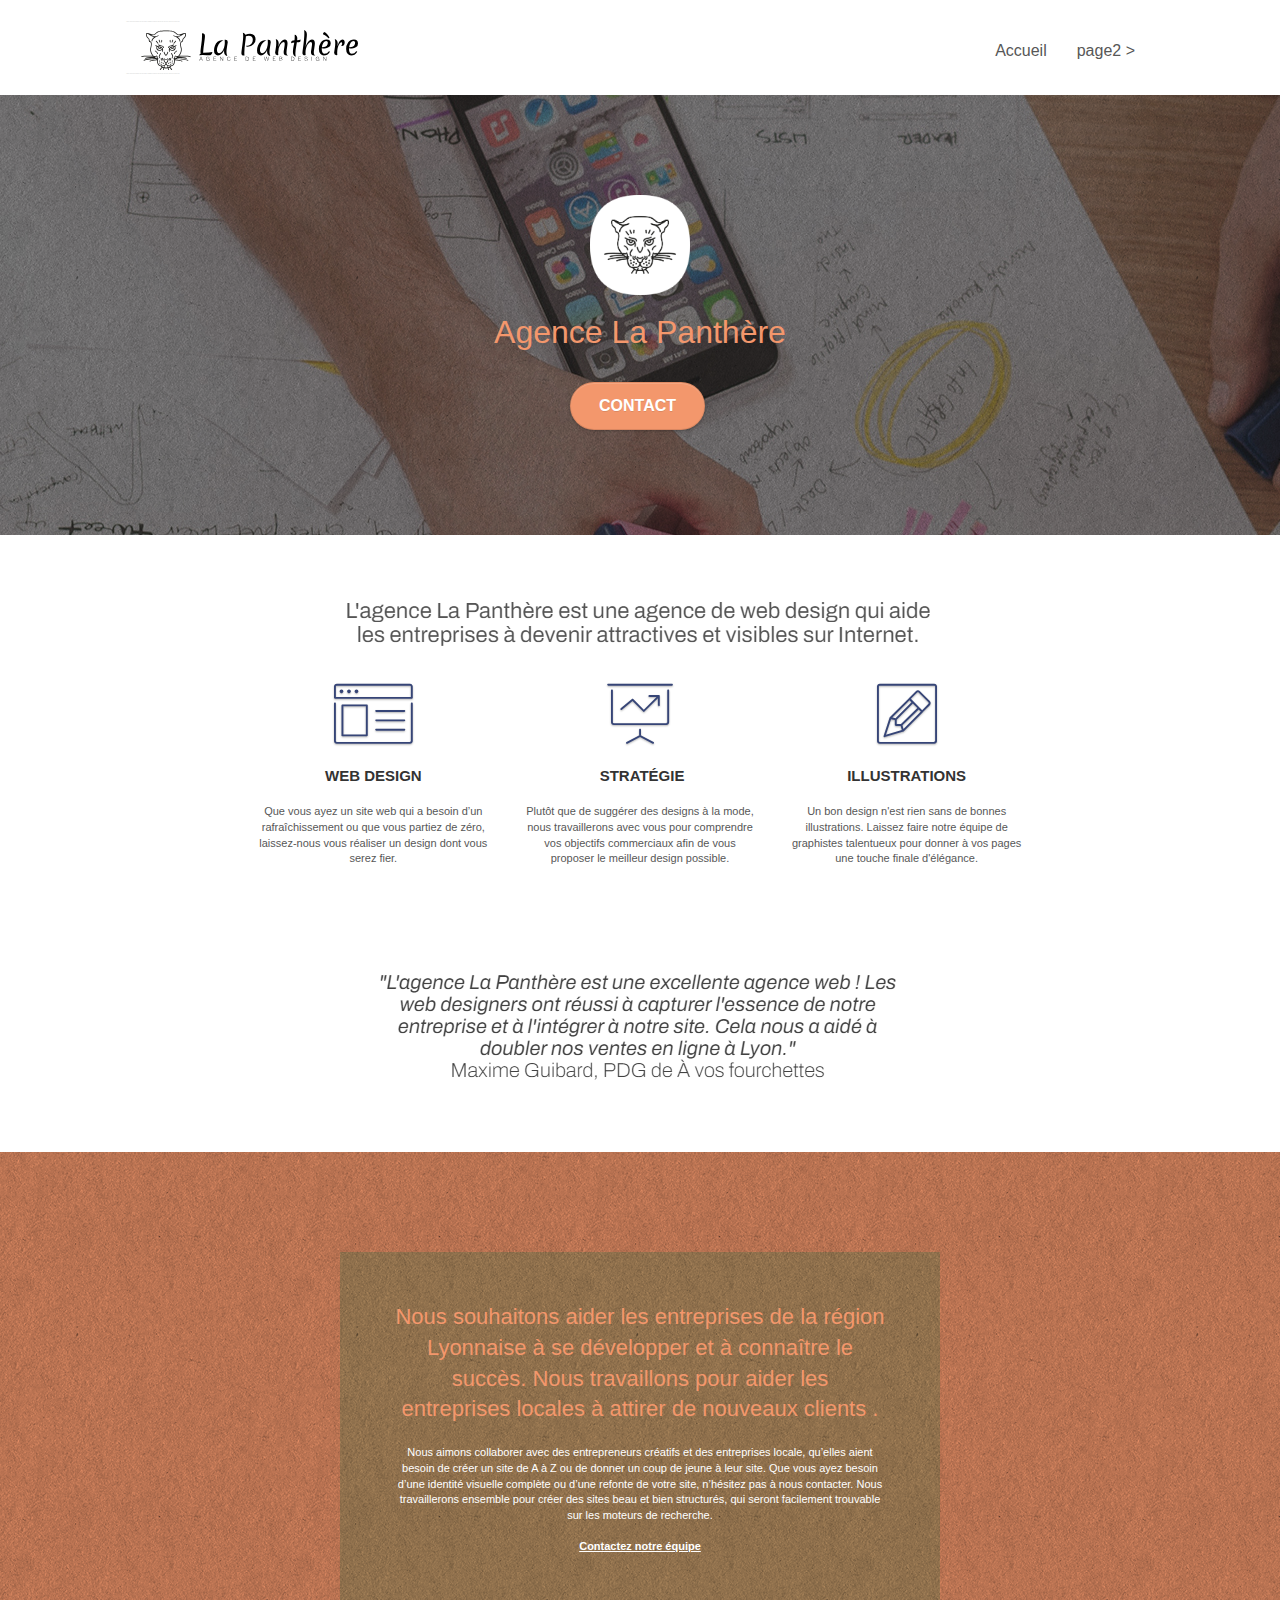
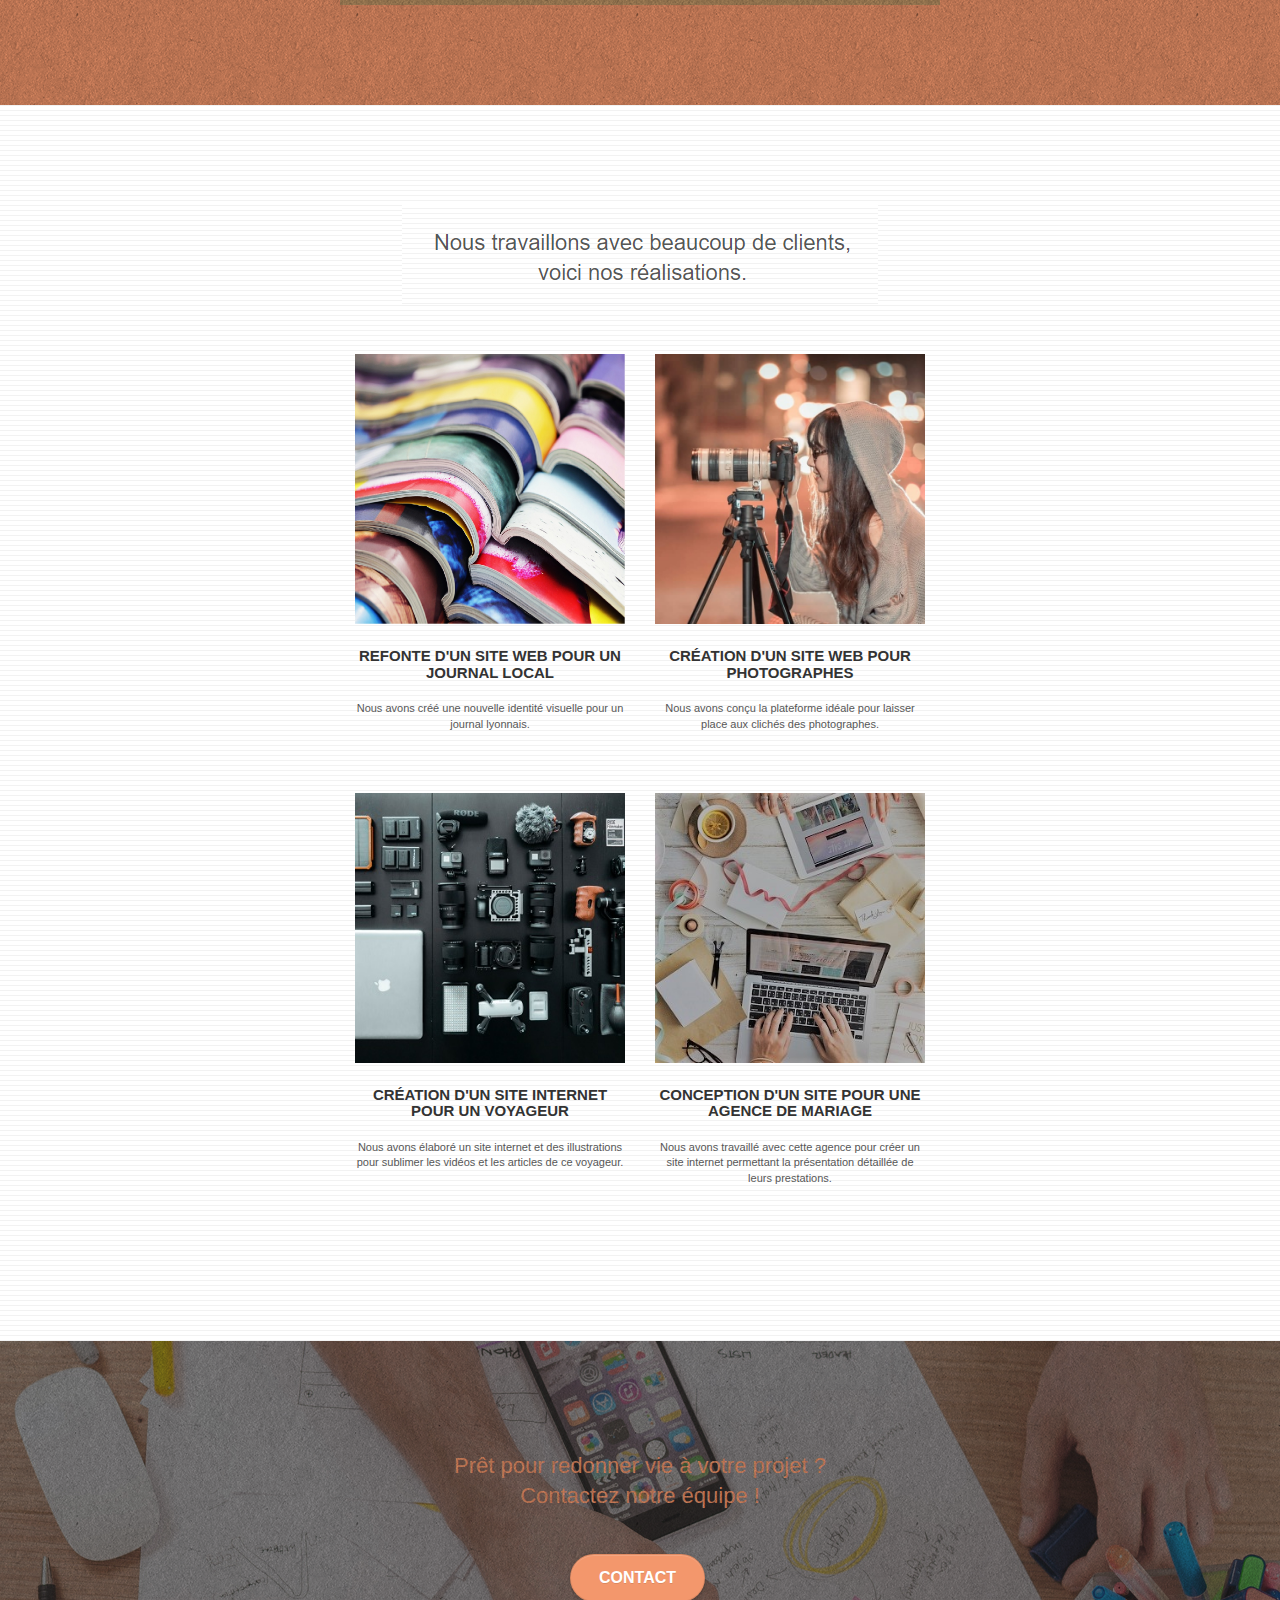
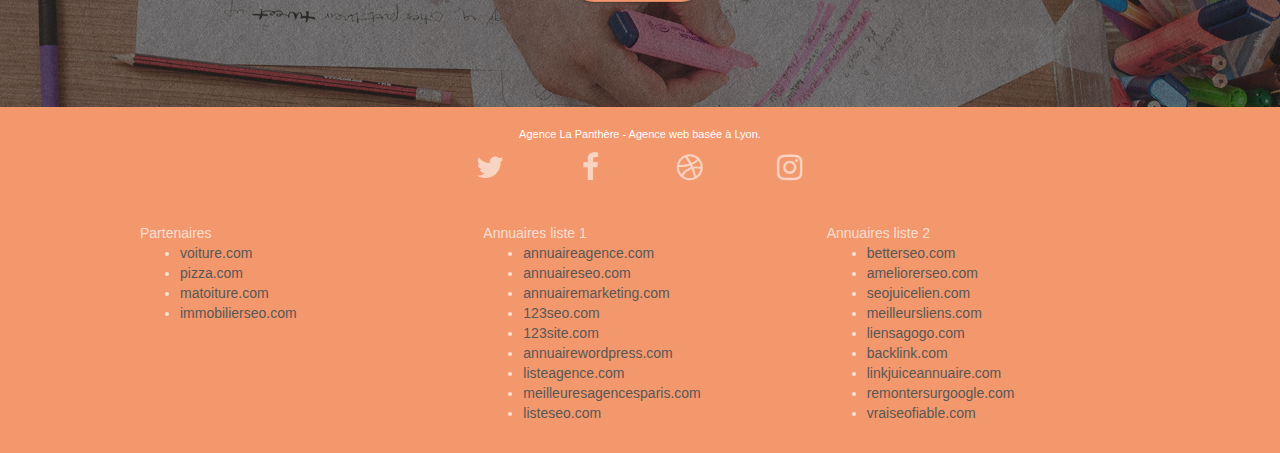
==== index.html @ ae4dbb91 "first commit" ====
<!doctype html>
<html lang="Default">
<head>
    <meta charset="utf-8">
    <meta name="google-site-verification" content="6AXqxT_Q2wSHFHp82emdtd8ZbW1_YpZQH-ETR7MOGsM" />
	<meta name="keywords" content="seo, google, site web, site internet, agence design paris, agence design, agence design,agence design,agence design,agence design,agence design,agence design,agence design,agence design">
    <meta name="description" content="">
    <meta name="viewport" content="width=device-width, initial-scale=1.0, viewport-fit=cover">
    <link rel="shortcut icon" type="image/png" href="favicon.jpg">
    
	<link rel="stylesheet" type="text/css" href="./css/bootstrap.css">
	<link rel="stylesheet" type="text/css" href="style.css">
	<link rel="stylesheet" type="text/css" href="./css/font-awesome.css">
	<link rel="stylesheet" type="text/css" href="./css/et-line.css">
	
    
	<script src="./js/jquery-2.1.0.js"></script>
	<script src="./js/bootstrap.js"></script>
	<script src="./js/blocs.js"></script>
	<script src="./js/jquery.touchSwipe.js" defer></script>
	<script src="./js/gmaps.js"></script>

    <title>.</title>

    
<!-- Analytics -->
 
<!-- Analytics END -->
    
</head>
<body>
<!-- Principal conteneur -->
<div class="page-container">
    
<!-- bloc-0 -->
<div class="bloc bgc-white l-bloc " id="bloc-0">
	<div class="container bloc-sm">

		<nav class="navbar row">
			<div class="navbar-header">
				<div class="keywords" style="color:#cccccc;font-size:1px;">Agence web à paris, stratégie web, web design, illustrations, design de site web, site web, web, internet, site internet, site</div>
				<a class="navbar-brand" href="index.html"><img src="img/agence-la-panthere-monochrome.svg" alt="paris web design logo agence web meilleure agence" height="40" /></a>
				<div class="keywords" style="color:#cccccc;font-size:1px;">Agence web à paris, stratégie web, web design, illustrations, design de site web, site web, web, internet, site internet, site</div>
				<button id="nav-toggle" type="button" class="ui-navbar-toggle navbar-toggle" data-toggle="collapse" data-target=".navbar-1">
					<span class="sr-only">Toggle navigation</span><span class="icon-bar"></span><span class="icon-bar"></span><span class="icon-bar"></span>
				</button>
			</div>
			<div class="collapse navbar-collapse navbar-1 special-dropdown-nav">
				<ul class="site-navigation nav navbar-nav">
					<li>
						<a href="index.html">Accueil</a>
					</li>
					<li>
					</li>
					<li>
						<a href="page2.html">page2 &gt;</a>
					</li>
				</ul>
			</div>
		</nav>
	</div>
</div>
<!-- bloc-0 END -->

<!-- bloc-1-presentation -->
<div class="bloc bgc-dark-slate-blue bg-banniere d-bloc bg-t-edge bloc-bg-texture texture-paper b-parallax" id="bloc-1-hero">
	<div class="container bloc-lg">
		<div class="row tight-width-whitespace">
			<div class="col-sm-12">
				<img src="img/logo.png" class="center-block image-resize-mode" width="100" alt="Agence La Panthère, agence web paris, création logo paris" />
				<h1 class="text-center hero-bloc-text tc-white ">
					Agence La Panthère
				</h1>
				<div class="text-center">
					<a href="page2.html" class="btn btn-lg btn-clean btn-rd cta-hero btn-atomic-tangerine" id="cta-hero">Contact</a>
				</div>
			</div>
		</div>
	</div>
</div>
<!-- bloc-1-presentation END -->

<!-- bloc-2-services -->
<div class="bloc bgc-white l-bloc" id="bloc-2-services">
	<div class="container bloc-md">
		<div class="row">
			<div class="col-sm-12 text-center">
				<img alt="agence web, agence web paris, web design paris, stratégie web" src="img/title.png" />
			</div>
		</div>
		<div class="row voffset-lg med-width-whitespace">
			<div class="col-sm-4">
				<div class="text-center">
					<span class="et-icon-browser sm-shadow icon-dark-slate-blue icons icon-lg"></span>
				</div>
				<h3 class="mg-md text-center">
					Web design
				</h3>
				<p class="text-center ">
					Que vous ayez un site web qui a besoin d&rsquo;un rafraîchissement ou que vous partiez de zéro, laissez-nous vous réaliser un design dont vous serez fier.
				</p>
			</div>
			<div class="col-sm-4">
				<div class="text-center">
					<span class="et-icon-presentation sm-shadow icon-dark-slate-blue icons icon-lg"></span>
				</div>
				<h3 class="mg-md text-center">
					&nbsp;Stratégie
				</h3>
				<p class="text-center ">
					Plutôt que de suggérer des designs à la mode, nous travaillerons avec vous pour comprendre vos objectifs commerciaux afin de vous proposer le meilleur design possible.<br>
				</p>
			</div>
			<div class="col-sm-4">
				<div class="text-center">
					<span class="et-icon-edit sm-shadow icon-dark-slate-blue icons icon-lg"></span>
				</div>
				<h3 class="mg-md text-center">
					Illustrations
				</h3>
				<p class="text-center ">
					Un bon design n'est rien sans de bonnes illustrations. Laissez faire notre équipe de graphistes talentueux pour donner à vos pages une touche finale d'élégance.
				</p>
			</div>
		</div>
		<div class="row voffset-lg voffset">
			<div class="col-xs-12 col-md-8 col-md-offset-2 text-center">
				<img alt="agence web, agence web paris, web design paris, stratégie web" src="img/citation.png" />

			</div>
		</div>
	</div>
</div>
<!-- bloc-2-services END -->

<!-- bloc-3-what-i-do -->
<div class="bloc tc-white bgc-atomic-tangerine bg-presentation d-bloc bloc-bg-texture texture-paper b-parallax" id="bloc-3-what-i-do">
	<div class="container bloc-lg">
		<div class="row tight-width-whitespace black-background">
			<div class="col-sm-12">
				<h2 class="mg-md text-center tc-white">
					Nous souhaitons aider les entreprises de la région Lyonnaise à se développer et à connaître le succès. Nous travaillons pour aider les entreprises locales à attirer de nouveaux clients .<br>
				</h2>
				<p class="text-center white">
					Nous aimons collaborer avec des entrepreneurs créatifs et des entreprises locale, qu’elles aient besoin de créer un site de A à Z ou de donner un coup de jeune à leur site. Que vous ayez besoin d’une identité visuelle complète ou d’une refonte de votre site, n’hésitez pas à nous contacter. Nous travaillerons ensemble pour créer des sites beau et bien structurés, qui seront facilement trouvable sur les moteurs de recherche. <br><br><a class="ltc-white bold-link" href="page2.html">Contactez notre équipe</a><br>
				</p>
			</div>
		</div>
	</div>
</div>
<!-- bloc-3-what-i-do END -->

<!-- bloc-4-portfolio -->
<div class="bloc bgc-white bg-lines-h2-bg bg-repeat l-bloc" id="bloc-4-portfolio">
	<div class="container bloc-lg">
		<div class="row">
			<div class="col-sm-12 text-center">
				<img alt="agence web, agence web paris, web design paris, stratégie web" src="img/title2.png" />
			</div>
		</div>
		<div class="row tight-width-whitespace portfolio-row">
			<div class="col-sm-6">
				<a href="#" data-lightbox="img/1.jpg" data-gallery-id="gallery-1" data-caption="Refonte d'un site web pour un journal local" data-frame="snapshot-lb"><img src="img/1.jpg" alt="paris web design logo agence web meilleure agence et refonte site web journal" class="img-responsive portfolio-thumb" /></a>
				<h3 class="mg-md text-center">
					Refonte d'un site web pour un journal local
				</h3>
				<p class="text-center">
					Nous avons créé une nouvelle identité visuelle pour un journal lyonnais.
				</p>
			</div>
			<div class="col-sm-6">
				<a href="#" data-lightbox="img/2.jpg" data-gallery-id="gallery-1" data-caption="Création d'un site web pour photographes" data-frame="snapshot-lb"><img src="img/2.jpg" class="img-responsive portfolio-thumb" alt="paris web design logo agence web meilleure agence, Création d'un site web pour photographes" /></a>
				<h3 class="mg-md text-center">
					Création d'un site web pour photographes
				</h3>
				<p class="text-center">
					Nous avons conçu la plateforme idéale pour laisser place aux clichés des photographes.
				</p>
			</div>
		</div>
		<div class="row tight-width-whitespace portfolio-row">
			<div class="col-sm-6">
				<a href="#" data-lightbox="img/3.bmp" data-gallery-id="gallery-1" data-caption="Création d'un site internet pour un voyageur" data-frame="snapshot-lb"><img src="img/3.bmp" class="img-responsive portfolio-thumb" alt="paris web design logo agence web meilleure agence, Création d'un site web pour voyageur"/></a>
				<h3 class="mg-md text-center">
					Création d'un site internet pour un voyageur
				</h3>
				<p class="text-center">
					Nous avons élaboré un site internet et des illustrations pour sublimer les vidéos et les articles de ce voyageur.
				</p>
			</div>
			<div class="col-sm-6">
				<a href="#" data-lightbox="img/4.bmp" data-gallery-id="gallery-1" data-caption="Conception d'un site pour une agence de mariage" data-frame="snapshot-lb"><img src="img/4.bmp" class="img-responsive portfolio-thumb" alt="paris web design logo agence web meilleure agence, Création d'un site web pour agence de mariage" /></a>
				<h3 class="mg-md text-center">
					Conception d'un site pour une agence de mariage
				</h3>
				<p class="text-center">
					Nous avons travaillé avec cette agence pour créer un site internet permettant la présentation détaillée de leurs prestations.
				</p>
			</div>
		</div>
	</div>
</div>
<!-- bloc-4-portfolio END -->

<!-- bloc-5-cta -->
<div class="bloc bgc-dark-slate-blue bg-banniere d-bloc bloc-bg-texture texture-paper" id="bloc-5-cta">
	<div class="container bloc-lg">
		<div class="row">
			<h2 class="mg-md text-center tc-white">
				Prêt pour redonner vie à votre projet ?<br>Contactez notre équipe !
			</h2>
			<div class="col-sm-12 text-center">
				<a href="page2.html" class="btn btn-atomic-tangerine btn-clean btn-rd btn-lg cta-hero">Contact</a>
			</div>
		</div>
	</div>
</div>
<!-- bloc-5-cta END -->

<!-- Footer - bloc-8 -->
<div class="bloc bgc-atomic-tangerine d-bloc" id="bloc-8">
	<div class="container bloc-sm">
		<div class="row">
			<div class="col-sm-12">
				<p class="text-center white">
					Agence La Panthère - Agence web basée à Lyon.<br>
				</p>
				<div class="row row-no-gutters social">
					<div class="col-sm-3">
						<div class="text-center">
							<a class="social" href="index.html"><span class="fa fa-twitter icon-md"></span></a>
						</div>
					</div>
					<div class="col-sm-3">
						<div class="text-center">
							<a class="social" href="index.html"><span class="fa fa-facebook icon-md"></span></a>
						</div>
					</div>
					<div class="col-sm-3">
						<div class="text-center">
							<a class="social" href="index.html"><span class="fa fa-dribbble icon-md"></span></a>
						</div>
					</div>
					<div class="col-sm-3">
						<div class="text-center">
							<a class="social" href="index.html"><span class="fa fa-instagram icon-md"></span></a>
						</div>
					</div>
					<div class="keywords" style="color:#F3976C;">Agence web à paris, stratégie web, web design, illustrations, design de site web, site web, web, internet, site internet, site</div>
				</div>
				<div class="row">
					<div class="col-sm-4">
						Partenaires
							<ul>
								<li><a href="voiture.com">voiture.com</a></li>
								<li><a href="pizza.com">pizza.com</a></li>
								<li><a href="matoiture.com">matoiture.com</a></li>
								<li><a href="immobilierseo.com">immobilierseo.com</a></li>
							</ul>		
					</div>
					<div class="col-sm-4">
						Annuaires liste 1
						<ul>
							<li><a href="annuaireagence.com">annuaireagence.com</a></li>
							<li><a href="annuaireseo.com">annuaireseo.com</a></li>
							<li><a href="annuairemarketing.com">annuairemarketing.com</a></li>
							<li><a href="123seoture.com">123seo.com</a></li>
							<li><a href="123site.com">123site.com</a></li>
							<li><a href="annuairewordpress.com">annuairewordpress.com</a></li>
							<li><a href="listeagence.com">listeagence.com</a></li>
							<li><a href="meilleuresagencesparis.com">meilleuresagencesparis.com</a></li>
							<li><a href="listeseo.com">listeseo.com</a></li>
						</ul>
					</div>
					<div class="col-sm-4">
						Annuaires liste 2
						<ul>
							<li><a href="betterseo.com">betterseo.com</a></li>
							<li><a href="ameliorerseo.com">ameliorerseo.com</a></li>
							<li><a href="seojuicelien.com">seojuicelien.com</a></li>
							<li><a href="meilleursliens.com">meilleursliens.com</a></li>
							<li><a href="liensagogo.com">liensagogo.com</a></li>
							<li><a href="backlink.com">backlink.com</a></li>
							<li><a href="linkjuiceannuaire.com">linkjuiceannuaire.com</a></li>
							<li><a href="remontersurgoogle.com">remontersurgoogle.com</a></li>
							<li><a href="vraiseofiable.com">vraiseofiable.com</a></li>
						</ul>
					</div>
				</div>
			</div>
		</div>
	</div>
</div>
<!-- Footer - bloc-8 END -->

</div>
<!-- Principal conteneur END -->
    

</body>
</html>
---- style.css ----
body {
    margin: 0;
    padding: 0;
    background: #FFF;
    overflow-x: hidden;
    -webkit-font-smoothing: antialiased;
    -moz-osx-font-smoothing: grayscale;
}

a,
button {
    transition: all .3s ease-in-out;
    outline: none!important;
}

a:hover {
    text-decoration: none;
    cursor: pointer;
}

#page-loading-blocs-notifaction {
    position: fixed;
    top: 0;
    bottom: 0;
    width: 100%;
    z-index: 100000;
    background: #FFFFFF url("img/pageload-spinner.gif") no-repeat center center;
}

.bloc {
    width: 100%;
    clear: both;
    background: 50% 50% no-repeat;
    padding: 0 50px;
    -webkit-background-size: cover;
    -moz-background-size: cover;
    -o-background-size: cover;
    background-size: cover;
    position: relative;
}

.bloc .container {
    padding-left: 0;
    padding-right: 0;
}

.bloc-lg {
    padding: 100px 50px;
}

.bloc-md {
    padding: 50px;
}

.bloc-sm {
    padding: 20px 50px;
}

.bg-center,
.bg-l-edge,
.bg-r-edge,
.bg-t-edge,
.bg-b-edge,
.bg-tl-edge,
.bg-bl-edge,
.bg-tr-edge,
.bg-br-edge,
.bg-repeat {
    -webkit-background-size: auto!important;
    -moz-background-size: auto!important;
    -o-background-size: auto!important;
    background-size: auto!important;
}

.bg-repeat {
    background: repeat;
}

.bg-t-edge {
    background: top no-repeat;
}

.bloc-bg-texture::before {
    content: "";
    background-size: 2px 2px;
    position: absolute;
    top: 0;
    bottom: 0;
    left: 0;
    right: 0;
}

.texture-paper::before {
    background: url("img/texture-paper.png");
    background-size: 280px 280px;
}

.b-parallax {
    background-attachment: fixed;
}

.d-bloc {
    color: rgba(255, 255, 255, .7);
}

.d-bloc button:hover {
    color: rgba(255, 255, 255, .9);
}

.d-bloc .icon-round,
.d-bloc .icon-square,
.d-bloc .icon-rounded,
.d-bloc .icon-semi-rounded-a,
.d-bloc .icon-semi-rounded-b {
    border-color: rgba(255, 255, 255, .9);
}

.d-bloc .divider-h span {
    border-color: rgba(255, 255, 255, .2);
}

.d-bloc .a-btn,
.d-bloc .navbar a,
.d-bloc .navbar-brand,
.d-bloc a .icon-sm,
.d-bloc a .icon-md,
.d-bloc a .icon-lg,
.d-bloc a .icon-xl,
.d-bloc h1 a,
.d-bloc h2 a,
.d-bloc h3 a,
.d-bloc h4 a,
.d-bloc h5 a,
.d-bloc h6 a,
.d-bloc p a {
    color: rgba(255, 255, 255, .6);
}

.d-bloc .a-btn:hover,
.d-bloc .navbar a:hover,
.d-bloc .navbar-brand:hover,
.d-bloc a:hover .icon-sm,
.d-bloc a:hover .icon-md,
.d-bloc a:hover .icon-lg,
.d-bloc a:hover .icon-xl,
.d-bloc h1 a:hover,
.d-bloc h2 a:hover,
.d-bloc h3 a:hover,
.d-bloc h4 a:hover,
.d-bloc h5 a:hover,
.d-bloc h6 a:hover,
.d-bloc p a:hover {
    color: rgba(255, 255, 255, 1);
}

.d-bloc .navbar-toggle .icon-bar {
    background: rgba(255, 255, 255, 1);
}

.d-bloc .btn-wire,
.d-bloc .btn-wire:hover {
    color: rgba(255, 255, 255, 1);
    border-color: rgba(255, 255, 255, 1);
}

.d-bloc .panel {
    color: rgba(0, 0, 0, .5);
}

.d-bloc .panel button:hover {
    color: rgba(0, 0, 0, .7);
}

.d-bloc .panel icon {
    border-color: rgba(0, 0, 0, .7);
}

.d-bloc .panel .divider-h span {
    border-color: rgba(0, 0, 0, .1);
}

.d-bloc .panel .a-btn {
    color: rgba(0, 0, 0, .6);
}

.d-bloc .panel .a-btn:hover {
    color: rgba(0, 0, 0, 1);
}

.d-bloc .panel .btn-wire,
.d-bloc .panel .btn-wire:hover {
    color: rgba(0, 0, 0, .7);
    border-color: rgba(0, 0, 0, .3);
}

.d-bloc .panel,
.l-bloc {
    color: rgba(0, 0, 0, .5);
}

.d-bloc .panel button:hover,
.l-bloc button:hover {
    color: rgba(0, 0, 0, .7);
}

.l-bloc .icon-round,
.l-bloc .icon-square,
.l-bloc .icon-rounded,
.l-bloc .icon-semi-rounded-a,
.l-bloc .icon-semi-rounded-b {
    border-color: rgba(0, 0, 0, .7);
}

.d-bloc .panel .divider-h span,
.l-bloc .divider-h span {
    border-color: rgba(0, 0, 0, .1);
}

.d-bloc .panel .a-btn,
.l-bloc .a-btn,
.l-bloc .navbar a,
.l-bloc .navbar-brand,
.l-bloc a .icon-sm,
.l-bloc a .icon-md,
.l-bloc a .icon-lg,
.l-bloc a .icon-xl,
.l-bloc h1 a,
.l-bloc h2 a,
.l-bloc h3 a,
.l-bloc h4 a,
.l-bloc h5 a,
.l-bloc h6 a,
.l-bloc p a {
    color: rgba(0, 0, 0, .6);
}

.d-bloc .panel .a-btn:hover,
.l-bloc .a-btn:hover,
.l-bloc .navbar a:hover,
.l-bloc .navbar-brand:hover,
.l-bloc a:hover .icon-sm,
.l-bloc a:hover .icon-md,
.l-bloc a:hover .icon-lg,
.l-bloc a:hover .icon-xl,
.l-bloc h1 a:hover,
.l-bloc h2 a:hover,
.l-bloc h3 a:hover,
.l-bloc h4 a:hover,
.l-bloc h5 a:hover,
.l-bloc h6 a:hover,
.l-bloc p a:hover {
    color: rgba(0, 0, 0, 1);
}

.l-bloc .navbar-toggle .icon-bar {
    color: rgba(0, 0, 0, .6);
}

.d-bloc .panel .btn-wire,
.d-bloc .panel .btn-wire:hover,
.l-bloc .btn-wire,
.l-bloc .btn-wire:hover {
    color: rgba(0, 0, 0, .7);
    border-color: rgba(0, 0, 0, .3);
}

.voffset {
    margin-top: 30px;
}

.voffset-lg {
    margin-top: 80px;
}

.row-no-gutters {
    margin-right: 0;
    margin-left: 0;
}

.row.row-no-gutters > [class^="col-"],
.row.row-no-gutters > [class*=" col-"] {
    padding-right: 0;
    padding-left: 0;
}

#bloc-1-hero h1 {
    font-size: 32px;
}

.navbar {
    margin-bottom: 0;
    z-index: 1;
}

.navbar-brand {
    height: auto;
    padding: 3px 15px;
    font-size: 25px;
    font-weight: normal;
    font-weight: 600;
    line-height: 44px;
}

.navbar-brand img {
    max-height: 200px;
    margin: 0 5px 0 0;
    display: inline;
}

.navbar-brand img[src$=svg] {
    min-width: 100px;
}

.nav-center .navbar-brand img {
    margin: 0;
}

.navbar .nav {
    padding-top: 2px;
    margin-right: -16px;
    float: right;
    z-index: 1;
}

.nav > li {
    float: left;
    margin-top: 4px;
    font-size: 16px;
}

.navbar-nav .open .dropdown-menu > li > a {
    text-align: inherit;
}

.nav > li a:hover,
.nav > li a:focus {
    background: transparent;
}

.navbar-toggle {
    margin: 10px 10px 0 0;
    border: 0px;
}

.navbar-toggle:hover {
    background: transparent!important;
}

.navbar-toggle .icon-bar {
    background-color: rgba(0, 0, 0, .5);
    width: 26px;
}

.nav-invert .navbar .nav {
    float: left;
}

.nav-invert .navbar-header,
.nav-invert .navbar-brand {
    float: right;
    position: relative;
    z-index: 2;
}

@media (min-width: 768px) {
    .site-navigation {
        position: absolute;
        top: 50%;
        right: 20px;
        transform: translate(0, -50%);
        -webkit-transform: translateY(-50%);
    }
    .nav > li .dropdown-menu a,
    .nav > li .dropdown-menu a:hover {
        color: #484848;
    }
    .nav-invert .site-navigation {
        left: 0;
        right: 0;
    }
    .nav-center {
        text-align: center;
    }
    .nav-center .navbar-header {
        width: 100%;
    }
    .nav-center .navbar-header,
    .nav-center .navbar-brand,
    .nav-center .nav > li {
        float: none;
        display: inline-block;
    }
    .nav-center .site-navigation {
        position: relative;
        width: 100%;
        right: 0;
        margin-right: 0px;
        margin-top: 20px;
    }
    .nav-center.mini-nav .navbar-toggle {
        float: none;
        margin: 10px auto 0;
    }
}

.nav > li > .dropdown a {
    background: none!important;
    display: block;
    padding: 14px 15px;
}

nav .caret {
    margin: 0 5px;
}

.dropdown-menu .dropdown-menu {
    top: -8px;
    left: 100%;
}

.dropdown-menu .dropmenu-flow-right {
    top: 100%;
    left: 0;
    margin-left: -1px;
    border-top-left-radius: 0;
    border-top-right-radius: 0;
}

.dropdown-menu .dropdown span {
    border: 4px solid black;
    border-top-color: transparent;
    border-right-color: transparent;
    border-bottom-color: transparent;
    margin: 6px -5px 0 0!important;
    float: right;
}

.mg-md {
    margin-top: 10px;
    margin-bottom: 20px;
}

.mg-lg {
    margin-top: 10px;
    margin-bottom: 40px;
}

.btn {
    margin: 0 5px 5px 0;
}

.btn.pull-right {
    margin: 0 0 5px 5px;
}

.btn-d,
.btn-d:hover,
.btn-d:focus {
    color: #FFF;
    background: rgba(0, 0, 0, .3);
}

button {
    outline: none!important;
}

.btn-rd {
    border-radius: 40px;
}

.btn-clean {
    border: 1px solid rgba(0, 0, 0, .08);
    border-bottom-color: rgba(0, 0, 0, .1);
    text-shadow: 0 1px 0 rgba(0, 0, 1, .1);
    box-shadow: 0 1px 3px rgba(0, 0, 1, .25), inset 0 1px 0 0 rgba(255, 255, 255, .15);
}

.icon-md {
    font-size: 30px!important;
}

.icon-lg {
    font-size: 60px!important;
}

.sm-shadow {
    text-shadow: 0 1px 2px rgba(0, 0, 0, .3);
}

.panel-sq,
.panel-sq .panel-heading,
.panel-sq .panel-footer {
    border-radius: 0;
}

.panel-rd {
    border-radius: 30px;
}

.panel-rd .panel-heading {
    border-radius: 29px 29px 0 0;
}

.panel-rd .panel-footer {
    border-radius: 0 0 29px 29px;
}

.form-control {
    border-color: rgba(0, 0, 0, .1);
    box-shadow: none;
}

.scrollToTop {
    width: 40px;
    height: 40px;
    position: fixed;
    bottom: 20px;
    right: 20px;
    opacity: 0;
    z-index: 500;
    transition: all .3s ease-in-out;
}

.scrollToTop span {
    margin-top: 6px;
}

.showScrollTop {
    font-size: 14px;
    opacity: 1;
}

a[data-lightbox] {
    position: relative;
    display: block;
    text-align: center;
}

a[data-lightbox]:hover::before {
    content: "+";
    font-family: "HelveticaNeue-Light", "Helvetica Neue Light", "Helvetica Neue", Helvetica, Arial;
    font-size: 32px;
    width: 50px;
    height: 50px;
    margin-left: -25px;
    border-radius: 50%;
    background: rgba(0, 0, 0, .6);
    color: #FFF;
    font-weight: 100;
    z-index: 1;
    position: absolute;
    top: 50%;
    transform: translateY(-50%);
    -webkit-transform: translateY(-50%);
}

a[data-lightbox]:hover img {
    opacity: 0.6;
    -webkit-animation-fill-mode: none;
    animation-fill-mode: none;
}

#lightbox-modal {
    display: flex;
    align-items: center;
}

#lightbox-modal .modal-dialog {
    width: 90%;
    max-width: 900px;
    margin: 0 auto 0;
}

#lightbox-modal .modal-dialog img {
    max-height: 90vh;
    margin: 0 auto;
}

.lightbox-caption {
    padding: 20px;
    color: #FFF;
    background: rgba(0, 0, 0, .5);
    position: absolute;
    left: 15px;
    right: 15px;
    bottom: 5px;
}

.close-lightbox {
    color: #FFF;
    font-size: 30px;
    position: absolute;
    top: 20px;
    right: 20px;
    z-index: 20;
    background: rgba(0, 0, 0, .5);
    border: none;
    line-height: 30px;
    padding: 0 9px 5px;
    opacity: 0.3;
}

.close-lightbox:hover,
.next-lightbox:hover,
.prev-lightbox:hover {
    opacity: 1.0;
    color: #FFF;
}

.next-lightbox,
.prev-lightbox {
    font-size: 20px;
    color: rgba(255, 255, 255, .9);
    background: rgba(0, 0, 0, .5);
    transition: all .2s ease-in-out;
    position: absolute;
    top: 45%;
    z-index: 1;
    opacity: 0.4;
}

.next-lightbox {
    padding: 6px 8px 1px 13px;
    right: 25px;
}

.prev-lightbox {
    padding: 6px 13px 1px 10px;
    left: 25px;
}

.snapshot-lb .modal-body {
    padding-bottom: 45px;
}

.snapshot-lb .lightbox-caption {
    padding: 0;
    color: rgba(0, 0, 0, .5);
    background: none;
}

h1,
h2,
h3,
h4,
h5,
h6,
p,
label,
.btn,
a {
    font-family: "helvetica";
    font-weight: 400;
    color: #575757!important;
}

.container {
    max-width: 1000px;
}

.hero-bloc-text {
    font-size: 38px;
}

.hero-bloc-text-sub {
    font-size: 36px;
}

.statement-bloc-text {
    line-height: 26px;
    font-style: italic;
    font-size: 20px;
    text-align: center;
    font-weight: lighter;
    max-width: 520px;
    margin: auto auto auto auto;
}

p {
    font-size: 11px;
}

.tight-width-whitespace {
    max-width: 600px;
    margin: auto auto auto auto;
}

.h1 {
    font-size: 20px;
    font-family: "Open Sans";
}

.cta-hero {
    margin-top: 22px;
    color: #FFFFFF!important;
    text-transform: uppercase;
    padding: 12px 28px 12px 28px;
    font-size: 16px;
    font-weight: 700;
}

.social {
    max-width: 400px;
    margin: auto auto auto auto;
}

h2 {
    font-size: 22px;
    line-height: 1.4em;
}

h3 {
    font-size: 15px;
    text-transform: uppercase;
    font-weight: 700;
    color: #333333!important;
}

.med-width-whitespace {
    max-width: 800px;
    margin: auto auto auto auto;
    box-shadow: 0px 0px 0px #000000;
}

h1 {
    color: #333333!important;
}

h4 {
    color: #333333!important;
}

.icons {
    margin-bottom: 14px;
    margin-top: 24px;
}

.white {
    color: #FFFFFF!important;
}

.portfolio-thumb {
    margin-bottom: 24px;
}

.portfolio-row {
    margin-bottom: 44px;
    margin-top: 50px;
}

.avatar {
    box-shadow: 0px 4px 9px rgba(0, 0, 0, 0.3);
}

.black-background {
    background-color: rgba(165, 147, 99, 0.7);
    padding: 40px 40px 40px 40px;
}

.bold-link {
    font-weight: 900;
    text-decoration: underline!important;
}

.bgc-white {
    background-color: #FFFFFF;
}

.bgc-dark-slate-blue {
    background-color: #364577;
}

.bgc-atomic-tangerine {
    background-color: #F3976C;
}

.tc-white {
    color: #F3976C!important;
}

.btn-atomic-tangerine {
    background: #F3976C;
    color: #FFFFFF!important;
}

.btn-atomic-tangerine:hover {
    background: #c27956!important;
    color: #FFFFFF!important;
}

.ltc-white {
    color: #FFFFFF!important;
}

.ltc-white:hover {
    color: #cccccc!important;
}

.ltc-atomic-tangerine {
    color: #F3976C!important;
}

.ltc-atomic-tangerine:hover {
    color: #c27956!important;
}

.icon-dark-slate-blue {
    color: #364577!important;
    border-color: #364577!important;
}

.bg-dots-bg {
    background-image: url("img/dots-bg.png");
}

.bg-lines-h2-bg {
    background-image: url("img/lines-h2-bg.png");
}

.bg-banniere {
    background-image: url("img/agence-la-panthere.jpg");
}

.bg-presentation {
    background-image: url("img/image-de-presentation.bmp");
}

@media (max-width: 1024px) {
    .bloc {
        padding-left: 20px;
        padding-right: 20px;
    }
    .bloc.full-width-bloc,
    .bloc-tile-2.full-width-bloc .container,
    .bloc-tile-3.full-width-bloc .container,
    .bloc-tile-4.full-width-bloc .container {
        padding-left: 0;
        padding-right: 0;
    }
}

@media (max-width: 992px) and (min-width: 768px) {
    .navbar .nav {
        max-width: 80%
    }
    .nav-center.navbar .nav {
        max-width: 100%
    }
}

@media only screen and (min-device-width: 768px) and (max-device-width: 1024px) and (orientation: landscape) {
    .b-parallax {
        background-attachment: scroll;
    }
}

@media only screen and (min-device-width: 1024px) and (max-device-width: 1366px) and (-webkit-min-device-pixel-ratio: 1.5) {
    .b-parallax {
        background-attachment: scroll;
    }
}

@media (max-width: 991px) {
    .container {
        width: 100%;
    }
    .b-parallax {
        background-attachment: scroll;
    }
    .page-container,
    #hero-bloc {
        overflow-x: hidden;
        position: relative;
    }
    .bloc {
        padding-left: constant(safe-area-inset-left);
        padding-right: constant(safe-area-inset-right);
    }
    .bloc-group,
    .bloc-group .bloc {
        display: block;
        width: 100%;
    }
    .bloc-fill-screen .fill-bloc-top-edge,
    .bloc-fill-screen .fill-bloc-bottom-edge {
        padding: 0 20px;
        padding-left: constant(safe-area-inset-left);
        padding-right: constant(safe-area-inset-right);
    }
}

@media (max-width: 767px) {
    .page-container {
        overflow-x: hidden;
        position: relative;
    }
    h1,
    h2,
    h3,
    h4,
    h5,
    h6,
    p,
    #disqus_thread {
        padding-left: 10px!important;
        padding-right: 10px!important;
    }
    .b-parallax {
        background-attachment: scroll;
    }
    .navbar .nav {
        padding-top: 0;
        border-top: 1px solid rgba(0, 0, 0, .2);
        float: none!important;
    }
    .navbar.row {
        margin-left: 0;
        margin-right: 0;
    }
    .site-navigation {
        position: inherit;
        transform: none;
        -webkit-transform: none;
        -ms-transform: none;
    }
    .nav > li {
        margin-top: 0;
        border-bottom: 1px solid rgba(0, 0, 0, .1);
        background: rgba(0, 0, 0, .05);
        text-align: left;
        padding-left: 15px;
        width: 100%;
    }
    .nav > li:hover {
        background: rgba(0, 0, 0, .08);
    }
    .dropdown .dropdown a .caret {
        float: none;
        margin: 5px 0 0 10px!important;
        border: 4px solid black;
        border-bottom-color: transparent;
        border-right-color: transparent;
        border-left-color: transparent;
    }
    #hero-bloc .navbar .nav {
        background: rgba(0, 0, 0, .8);
    }
    #hero-bloc .navbar .nav a {
        color: rgba(255, 255, 255, .6);
    }
    .hero {
        padding: 50px 0;
    }
    .hero-nav {
        left: -1px;
        right: -1px;
    }
    .navbar-collapse {
        padding: 0;
        overflow-x: hidden;
        -webkit-box-shadow: none;
        box-shadow: none;
    }
    .navbar-brand img {
        max-height: 40px;
        width: auto;
    }
    .nav-invert .navbar-header {
        float: none;
        width: 100%;
    }
    .nav-invert .navbar-toggle {
        float: left;
        margin-left: 10px;
    }
    .bloc {
        padding-left: 0;
        padding-right: 0;
    }
    .bloc-xxl,
    .bloc-xl,
    .bloc-lg {
        padding: 40px 0;
    }
    .bloc-sm,
    .bloc-md {
        padding-left: 0;
        padding-right: 0;
    }
    .bloc-tile-2 .container,
    .bloc-tile-3 .container,
    .bloc-tile-4 .container,
    .bloc-fill-screen .fill-bloc-top-edge,
    .bloc-fill-screen .fill-bloc-bottom-edge {
        padding-left: 0;
        padding-right: 0;
    }
    .a-block {
        padding: 0 10px;
    }
    .btn-dwn {
        display: none;
    }
    .voffset {
        margin-top: 5px;
    }
    .voffset-md {
        margin-top: 20px;
    }
    .voffset-lg {
        margin-top: 30px;
    }
    form {
        padding: 5px;
    }
    .close-lightbox {
        display: inline-block;
    }
    .blocsapp-device-iphone5 {
        background-size: 216px 425px;
        padding-top: 60px;
        width: 216px;
        height: 425px;
    }
    .blocsapp-device-iphone5 img {
        width: 180px;
        height: 320px;
    }
}

@media (max-width: 400px) {
    .bloc {
        padding-left: 0;
        padding-right: 0;
    }
}

@media (max-width: 767px) {
    .bloc-mob-center-text {
        text-align: center;
    }
}
---- css/et-line.css ----
@font-face {
    font-family: et-line;
    src: url(../fonts/et-line.eot);
    src: url(../fonts/et-line.eot?#iefix) format('embedded-opentype'), url(../fonts/et-line.woff) format('woff'), url(../fonts/et-line.ttf) format('truetype'), url(../fonts/et-line.svg#et-line) format('svg');
    font-weight: 400;
    font-style: normal
}

.et-icon-adjustments,
.et-icon-alarmclock,
.et-icon-anchor,
.et-icon-aperture,
.et-icon-attachment,
.et-icon-bargraph,
.et-icon-basket,
.et-icon-beaker,
.et-icon-bike,
.et-icon-book-open,
.et-icon-briefcase,
.et-icon-browser,
.et-icon-calendar,
.et-icon-camera,
.et-icon-caution,
.et-icon-chat,
.et-icon-circle-compass,
.et-icon-clipboard,
.et-icon-clock,
.et-icon-cloud,
.et-icon-compass,
.et-icon-desktop,
.et-icon-dial,
.et-icon-document,
.et-icon-documents,
.et-icon-download,
.et-icon-dribbble,
.et-icon-edit,
.et-icon-envelope,
.et-icon-expand,
.et-icon-facebook,
.et-icon-flag,
.et-icon-focus,
.et-icon-gears,
.et-icon-genius,
.et-icon-gift,
.et-icon-global,
.et-icon-globe,
.et-icon-googleplus,
.et-icon-grid,
.et-icon-happy,
.et-icon-hazardous,
.et-icon-heart,
.et-icon-hotairballoon,
.et-icon-hourglass,
.et-icon-key,
.et-icon-laptop,
.et-icon-layers,
.et-icon-lifesaver,
.et-icon-lightbulb,
.et-icon-linegraph,
.et-icon-linkedin,
.et-icon-lock,
.et-icon-magnifying-glass,
.et-icon-map,
.et-icon-map-pin,
.et-icon-megaphone,
.et-icon-mic,
.et-icon-mobile,
.et-icon-newspaper,
.et-icon-notebook,
.et-icon-paintbrush,
.et-icon-paperclip,
.et-icon-pencil,
.et-icon-phone,
.et-icon-picture,
.et-icon-pictures,
.et-icon-piechart,
.et-icon-presentation,
.et-icon-pricetags,
.et-icon-printer,
.et-icon-profile-female,
.et-icon-profile-male,
.et-icon-puzzle,
.et-icon-quote,
.et-icon-recycle,
.et-icon-refresh,
.et-icon-ribbon,
.et-icon-rss,
.et-icon-sad,
.et-icon-scissors,
.et-icon-scope,
.et-icon-search,
.et-icon-shield,
.et-icon-speedometer,
.et-icon-strategy,
.et-icon-streetsign,
.et-icon-tablet,
.et-icon-target,
.et-icon-telescope,
.et-icon-toolbox,
.et-icon-tools,
.et-icon-tools-2,
.et-icon-trophy,
.et-icon-tumblr,
.et-icon-twitter,
.et-icon-upload,
.et-icon-video,
.et-icon-wallet,
.et-icon-wine {
    font-family: et-line;
    speak: none;
    font-style: normal;
    font-weight: 400;
    font-variant: normal;
    text-transform: none;
    line-height: 1;
    -webkit-font-smoothing: antialiased;
    -moz-osx-font-smoothing: grayscale;
    display: inline-block
}

.et-icon-mobile:before {
    content: "\e000"
}

.et-icon-laptop:before {
    content: "\e001"
}

.et-icon-desktop:before {
    content: "\e002"
}

.et-icon-tablet:before {
    content: "\e003"
}

.et-icon-phone:before {
    content: "\e004"
}

.et-icon-document:before {
    content: "\e005"
}

.et-icon-documents:before {
    content: "\e006"
}

.et-icon-search:before {
    content: "\e007"
}

.et-icon-clipboard:before {
    content: "\e008"
}

.et-icon-newspaper:before {
    content: "\e009"
}

.et-icon-notebook:before {
    content: "\e00a"
}

.et-icon-book-open:before {
    content: "\e00b"
}

.et-icon-browser:before {
    content: "\e00c"
}

.et-icon-calendar:before {
    content: "\e00d"
}

.et-icon-presentation:before {
    content: "\e00e"
}

.et-icon-picture:before {
    content: "\e00f"
}

.et-icon-pictures:before {
    content: "\e010"
}

.et-icon-video:before {
    content: "\e011"
}

.et-icon-camera:before {
    content: "\e012"
}

.et-icon-printer:before {
    content: "\e013"
}

.et-icon-toolbox:before {
    content: "\e014"
}

.et-icon-briefcase:before {
    content: "\e015"
}

.et-icon-wallet:before {
    content: "\e016"
}

.et-icon-gift:before {
    content: "\e017"
}

.et-icon-bargraph:before {
    content: "\e018"
}

.et-icon-grid:before {
    content: "\e019"
}

.et-icon-expand:before {
    content: "\e01a"
}

.et-icon-focus:before {
    content: "\e01b"
}

.et-icon-edit:before {
    content: "\e01c"
}

.et-icon-adjustments:before {
    content: "\e01d"
}

.et-icon-ribbon:before {
    content: "\e01e"
}

.et-icon-hourglass:before {
    content: "\e01f"
}

.et-icon-lock:before {
    content: "\e020"
}

.et-icon-megaphone:before {
    content: "\e021"
}

.et-icon-shield:before {
    content: "\e022"
}

.et-icon-trophy:before {
    content: "\e023"
}

.et-icon-flag:before {
    content: "\e024"
}

.et-icon-map:before {
    content: "\e025"
}

.et-icon-puzzle:before {
    content: "\e026"
}

.et-icon-basket:before {
    content: "\e027"
}

.et-icon-envelope:before {
    content: "\e028"
}

.et-icon-streetsign:before {
    content: "\e029"
}

.et-icon-telescope:before {
    content: "\e02a"
}

.et-icon-gears:before {
    content: "\e02b"
}

.et-icon-key:before {
    content: "\e02c"
}

.et-icon-paperclip:before {
    content: "\e02d"
}

.et-icon-attachment:before {
    content: "\e02e"
}

.et-icon-pricetags:before {
    content: "\e02f"
}

.et-icon-lightbulb:before {
    content: "\e030"
}

.et-icon-layers:before {
    content: "\e031"
}

.et-icon-pencil:before {
    content: "\e032"
}

.et-icon-tools:before {
    content: "\e033"
}

.et-icon-tools-2:before {
    content: "\e034"
}

.et-icon-scissors:before {
    content: "\e035"
}

.et-icon-paintbrush:before {
    content: "\e036"
}

.et-icon-magnifying-glass:before {
    content: "\e037"
}

.et-icon-circle-compass:before {
    content: "\e038"
}

.et-icon-linegraph:before {
    content: "\e039"
}

.et-icon-mic:before {
    content: "\e03a"
}

.et-icon-strategy:before {
    content: "\e03b"
}

.et-icon-beaker:before {
    content: "\e03c"
}

.et-icon-caution:before {
    content: "\e03d"
}

.et-icon-recycle:before {
    content: "\e03e"
}

.et-icon-anchor:before {
    content: "\e03f"
}

.et-icon-profile-male:before {
    content: "\e040"
}

.et-icon-profile-female:before {
    content: "\e041"
}

.et-icon-bike:before {
    content: "\e042"
}

.et-icon-wine:before {
    content: "\e043"
}

.et-icon-hotairballoon:before {
    content: "\e044"
}

.et-icon-globe:before {
    content: "\e045"
}

.et-icon-genius:before {
    content: "\e046"
}

.et-icon-map-pin:before {
    content: "\e047"
}

.et-icon-dial:before {
    content: "\e048"
}

.et-icon-chat:before {
    content: "\e049"
}

.et-icon-heart:before {
    content: "\e04a"
}

.et-icon-cloud:before {
    content: "\e04b"
}

.et-icon-upload:before {
    content: "\e04c"
}

.et-icon-download:before {
    content: "\e04d"
}

.et-icon-target:before {
    content: "\e04e"
}

.et-icon-hazardous:before {
    content: "\e04f"
}

.et-icon-piechart:before {
    content: "\e050"
}

.et-icon-speedometer:before {
    content: "\e051"
}

.et-icon-global:before {
    content: "\e052"
}

.et-icon-compass:before {
    content: "\e053"
}

.et-icon-lifesaver:before {
    content: "\e054"
}

.et-icon-clock:before {
    content: "\e055"
}

.et-icon-aperture:before {
    content: "\e056"
}

.et-icon-quote:before {
    content: "\e057"
}

.et-icon-scope:before {
    content: "\e058"
}

.et-icon-alarmclock:before {
    content: "\e059"
}

.et-icon-refresh:before {
    content: "\e05a"
}

.et-icon-happy:before {
    content: "\e05b"
}

.et-icon-sad:before {
    content: "\e05c"
}

.et-icon-facebook:before {
    content: "\e05d"
}

.et-icon-twitter:before {
    content: "\e05e"
}

.et-icon-googleplus:before {
    content: "\e05f"
}

.et-icon-rss:before {
    content: "\e060"
}

.et-icon-tumblr:before {
    content: "\e061"
}

.et-icon-linkedin:before {
    content: "\e062"
}

.et-icon-dribbble:before {
    content: "\e063"
}
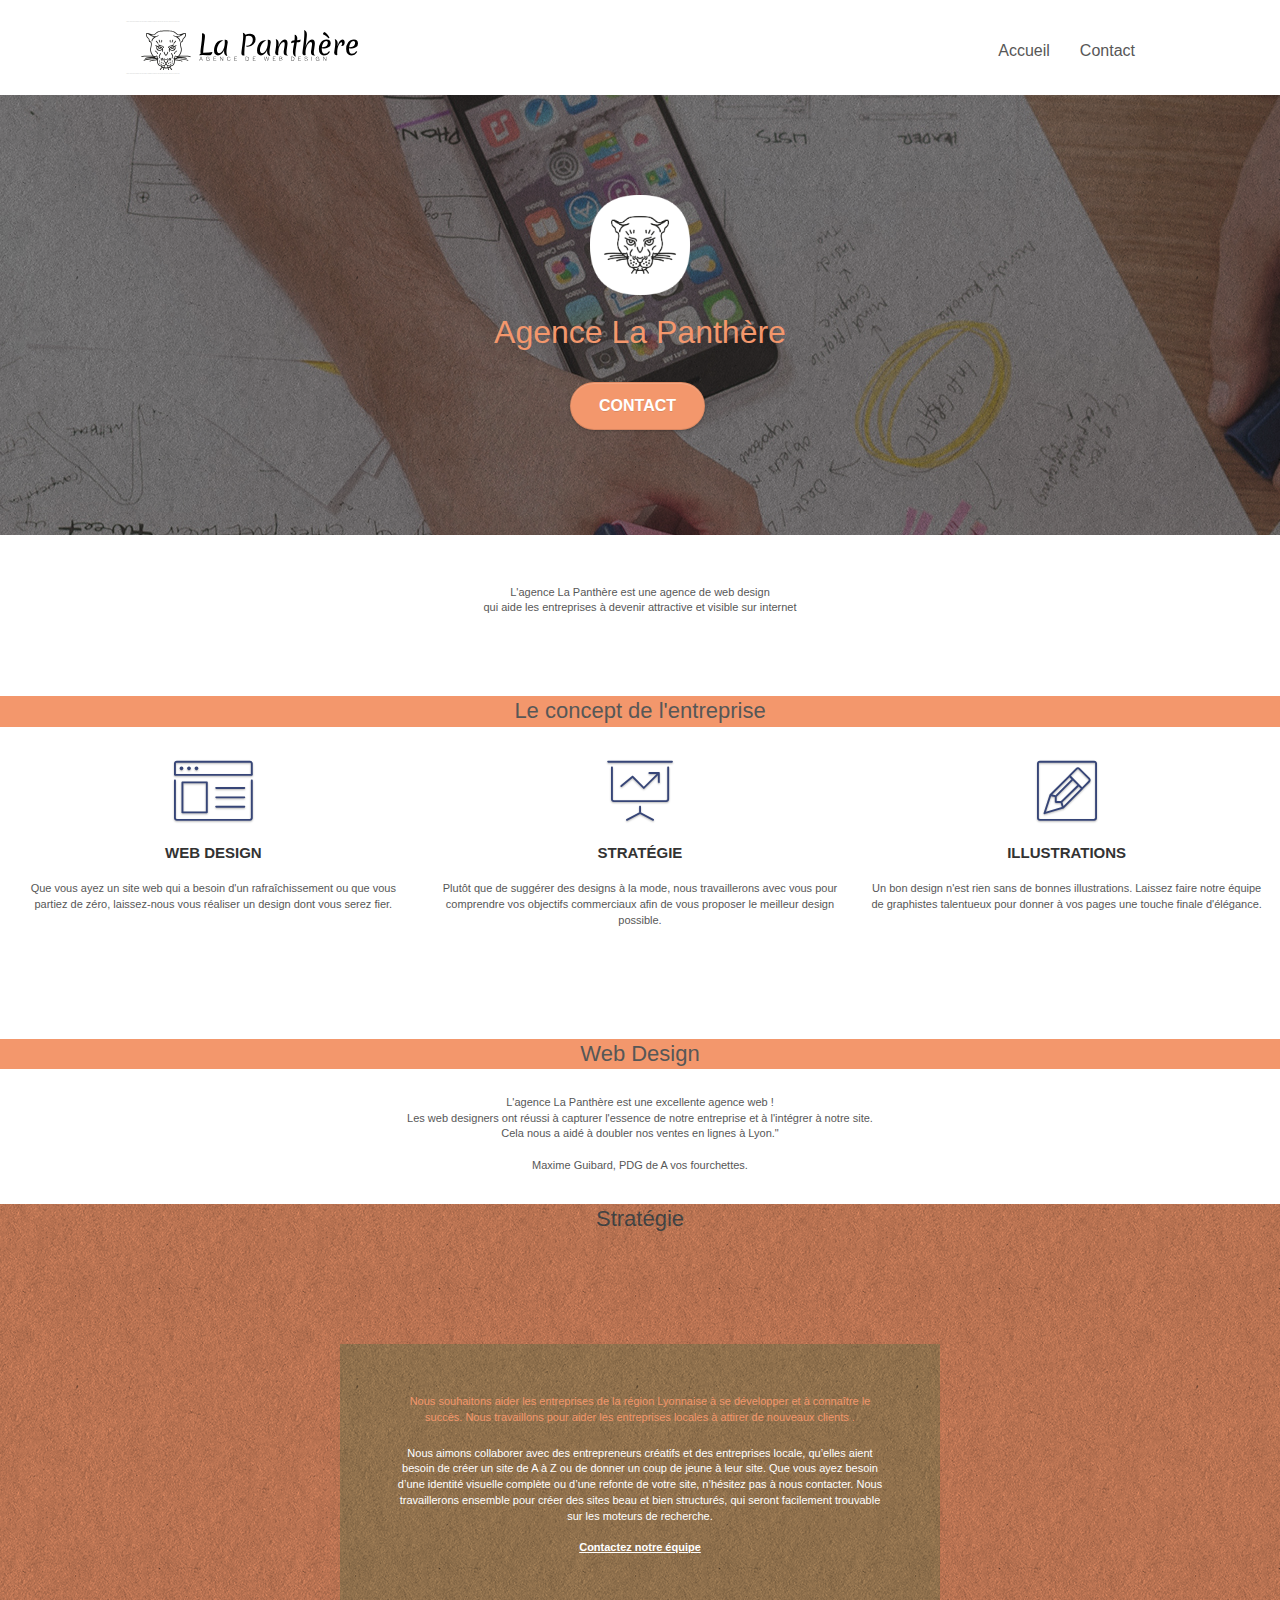
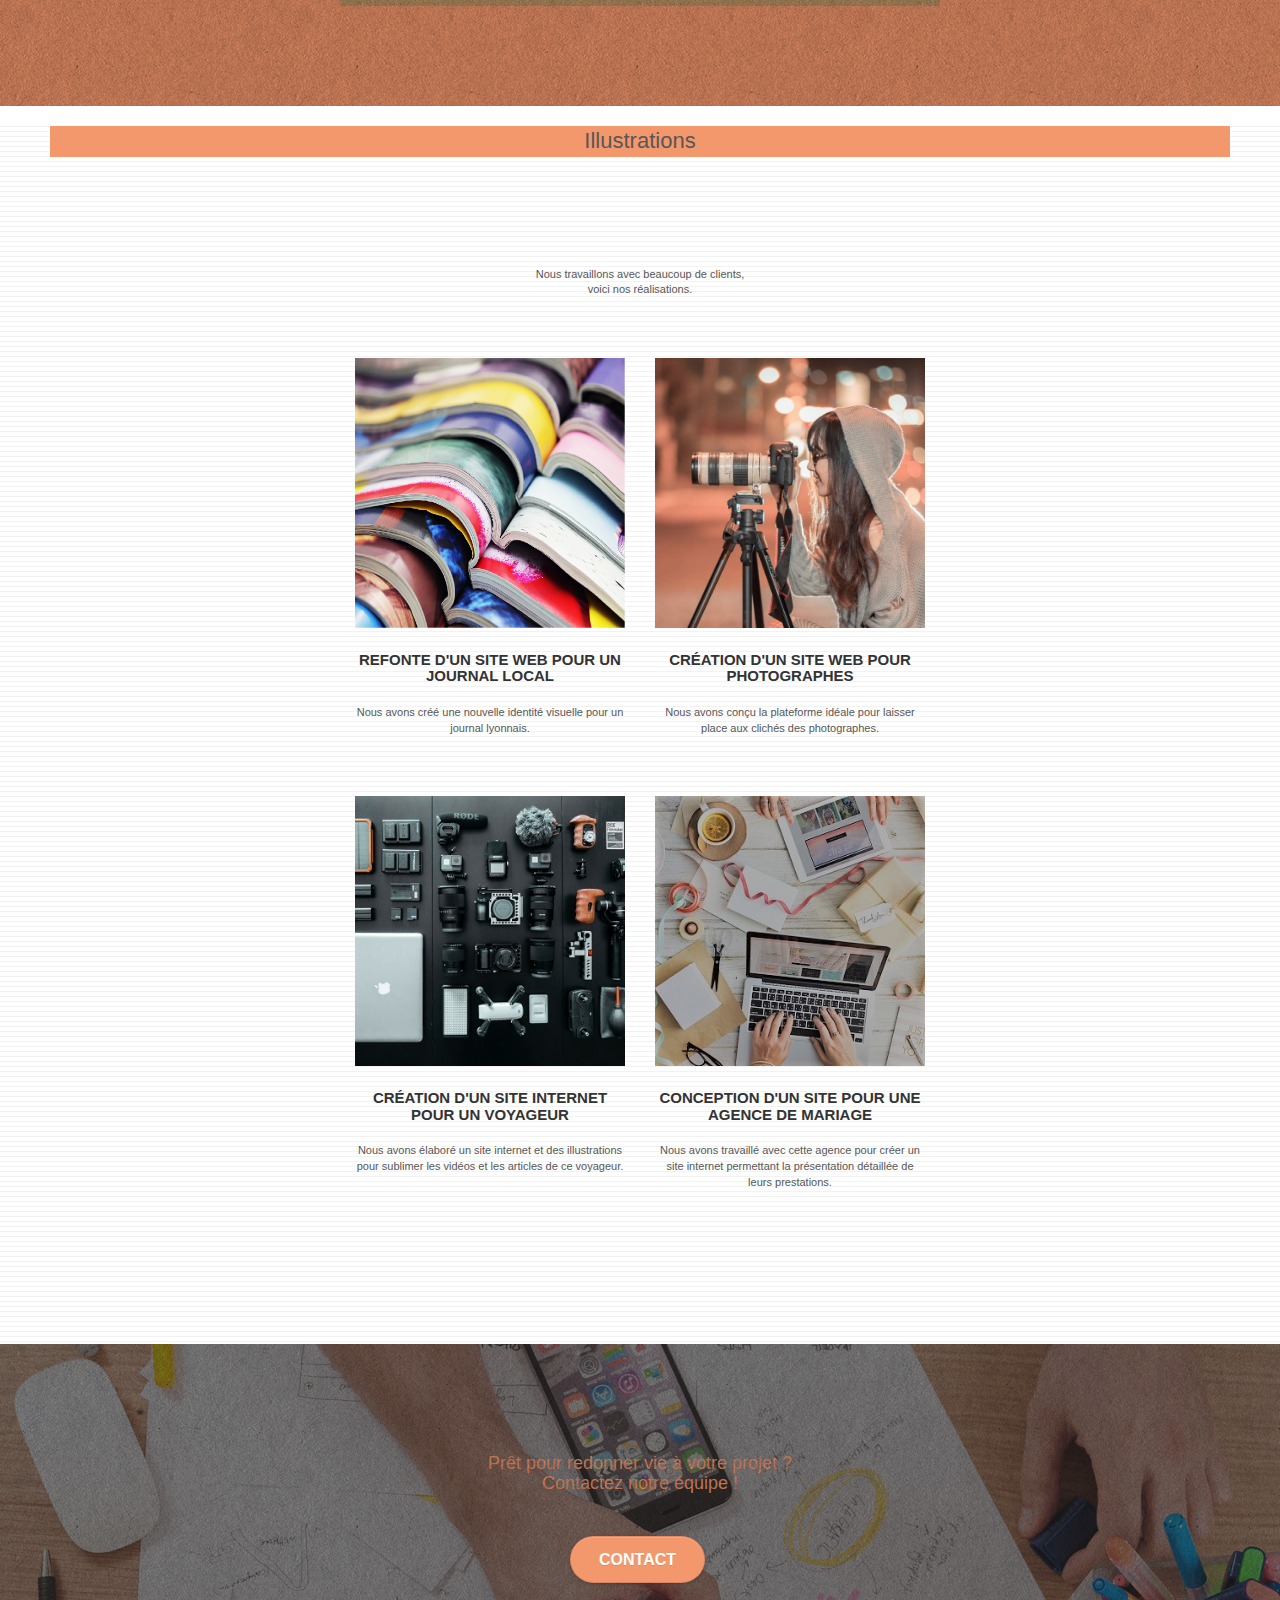
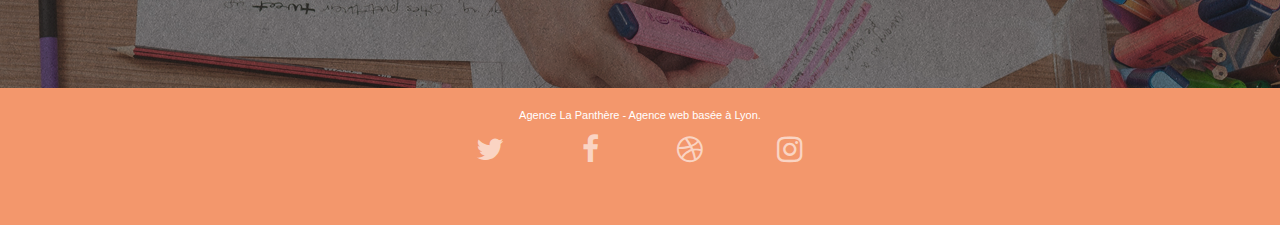
==== commit c4d91edd: "Premier github" ====
--- a/index.html
+++ b/index.html
@@ -1,10 +1,11 @@
 <!doctype html>
-<html lang="Default">
+<html lang="fr">
 <head>
     <meta charset="utf-8">
     <meta name="google-site-verification" content="6AXqxT_Q2wSHFHp82emdtd8ZbW1_YpZQH-ETR7MOGsM" />
 	<meta name="keywords" content="seo, google, site web, site internet, agence design paris, agence design, agence design,agence design,agence design,agence design,agence design,agence design,agence design,agence design">
-    <meta name="description" content="">
+    <meta name="description" content="Vous avez un site web	qui a besoin d'une nouvelle identité visuelle,
+	l'agence web design la panthère située à Lyon vous réalisera un design à votre convenance">
     <meta name="viewport" content="width=device-width, initial-scale=1.0, viewport-fit=cover">
     <link rel="shortcut icon" type="image/png" href="favicon.jpg">
     
@@ -20,7 +21,7 @@
 	<script src="./js/jquery.touchSwipe.js" defer></script>
 	<script src="./js/gmaps.js"></script>
 
-    <title>.</title>
+    <title>La Panthère, l'entreprise Webdesign de Lyon</title>
 
     
 <!-- Analytics -->
@@ -33,269 +34,242 @@
 <div class="page-container">
     
 <!-- bloc-0 -->
-<div class="bloc bgc-white l-bloc " id="bloc-0">
+<header class="bloc bgc-white l-bloc " id="bloc-0">
 	<div class="container bloc-sm">
-
 		<nav class="navbar row">
 			<div class="navbar-header">
 				<div class="keywords" style="color:#cccccc;font-size:1px;">Agence web à paris, stratégie web, web design, illustrations, design de site web, site web, web, internet, site internet, site</div>
-				<a class="navbar-brand" href="index.html"><img src="img/agence-la-panthere-monochrome.svg" alt="paris web design logo agence web meilleure agence" height="40" /></a>
+				<a class="navbar-brand" href="index.html">
+					<img src="img/agence-la-panthere-monochrome.svg" alt="paris web design logo agence web meilleure agence" height="40" />
+				</a>
 				<div class="keywords" style="color:#cccccc;font-size:1px;">Agence web à paris, stratégie web, web design, illustrations, design de site web, site web, web, internet, site internet, site</div>
 				<button id="nav-toggle" type="button" class="ui-navbar-toggle navbar-toggle" data-toggle="collapse" data-target=".navbar-1">
 					<span class="sr-only">Toggle navigation</span><span class="icon-bar"></span><span class="icon-bar"></span><span class="icon-bar"></span>
 				</button>
 			</div>
-			<div class="collapse navbar-collapse navbar-1 special-dropdown-nav">
+			<nav class="collapse navbar-collapse navbar-1 special-dropdown-nav">
 				<ul class="site-navigation nav navbar-nav">
 					<li>
 						<a href="index.html">Accueil</a>
 					</li>
 					<li>
-					</li>
-					<li>
-						<a href="page2.html">page2 &gt;</a>
+						<a href="page2.html">Contact</a>
 					</li>
 				</ul>
-			</div>
+			</nav>
 		</nav>
 	</div>
-</div>
+</header>
 <!-- bloc-0 END -->
-
 <!-- bloc-1-presentation -->
-<div class="bloc bgc-dark-slate-blue bg-banniere d-bloc bg-t-edge bloc-bg-texture texture-paper b-parallax" id="bloc-1-hero">
-	<div class="container bloc-lg">
-		<div class="row tight-width-whitespace">
-			<div class="col-sm-12">
-				<img src="img/logo.png" class="center-block image-resize-mode" width="100" alt="Agence La Panthère, agence web paris, création logo paris" />
-				<h1 class="text-center hero-bloc-text tc-white ">
-					Agence La Panthère
-				</h1>
-				<div class="text-center">
-					<a href="page2.html" class="btn btn-lg btn-clean btn-rd cta-hero btn-atomic-tangerine" id="cta-hero">Contact</a>
+<main>
+	<article>
+		<div class="bloc bgc-dark-slate-blue bg-banniere d-bloc bg-t-edge bloc-bg-texture texture-paper b-parallax" id="bloc-1-hero">
+			<div class="container bloc-lg">
+				<div class="row tight-width-whitespace">
+					<div class="col-sm-12">
+						<img src="img/logo.png" class="center-block image-resize-mode" width="100" alt="Agence La Panthère, agence web paris, création logo paris" />
+						<h1 class="text-center hero-bloc-text tc-white ">
+							Agence La Panthère
+						</h1>
+						<nav class="text-center">
+							<a href="page2.html" class="btn btn-lg btn-clean btn-rd cta-hero btn-atomic-tangerine" id="cta-hero">Contact</a>
+						</nav>
+					</div>
+				</div>
+			</div>
+		</div>
+		<!-- bloc-1-presentation END -->
+		<!-- bloc-2-services -->
+		<aside class="bloc bgc-white l-bloc" id="bloc-2-services">
+			<div class="container bloc-md">
+				<div class="row">
+					<div class="col-sm-12 text-center">
+						<p class="responsive-text">
+							L'agence La Panthère est une agence de web design <br/>
+							qui aide les entreprises à devenir attractive et visible sur internet<br/>
+						</p>
+					</div>
+				</div>
+			</div>
+		</aside>
+	</article>
+	<article class="row voffset-lg med-width-whitespace">
+		<h2>Le concept de l'entreprise</h2>
+		<section class="col-sm-4">
+			<div class="text-center">
+				<span class="et-icon-browser sm-shadow icon-dark-slate-blue icons icon-lg"></span>
+			</div>
+			<h3 class="mg-md text-center">
+				Web design
+			</h3>
+			<p class="text-center ">
+				Que vous ayez un site web qui a besoin d'un rafraîchissement ou que vous partiez de zéro, laissez-nous vous réaliser un design dont vous serez fier.
+			</p>
+		</section>
+		<section class="col-sm-4">
+			<div class="text-center">
+				<span class="et-icon-presentation sm-shadow icon-dark-slate-blue icons icon-lg"></span>
+			</div>
+			<h3 class="mg-md text-center">
+				Stratégie
+			</h3>
+			<p class="text-center ">
+				Plutôt que de suggérer des designs à la mode, nous travaillerons avec vous pour comprendre vos objectifs commerciaux afin de vous proposer le meilleur design possible.<br>
+			</p>
+		</section>
+		<section class="col-sm-4">
+			<div class="text-center">
+				<span class="et-icon-edit sm-shadow icon-dark-slate-blue icons icon-lg"></span>
+			</div>
+			<h3 class="mg-md text-center">
+				Illustrations
+			</h3>
+			<p class="text-center ">
+				Un bon design n'est rien sans de bonnes illustrations. Laissez faire notre équipe de graphistes talentueux pour donner à vos pages une touche finale d'élégance.
+			</p>
+		</section>		
+	</article>	
+	<section class="row voffset-lg voffset">
+		<h2>Web Design</h2>
+		<div class="col-xs-12 col-md-8 col-md-offset-2 text-center">
+			<p class="responsive-text"><br/>
+				L'agence La Panthère est une excellente agence web !<br/> 
+				Les web designers ont réussi à capturer l'essence de notre entreprise 
+				et à l'intégrer à notre site.<br/> Cela nous a aidé à doubler nos ventes en lignes à Lyon."<br/><br/>
+				Maxime Guibard, PDG de A vos fourchettes.<br/>
+			</p>
+		</div>
+	</section>			
+	<!-- bloc-2-services END -->
+
+	<!-- bloc-3-what-i-do -->
+	<section class="bloc tc-white bgc-atomic-tangerine bg-presentation d-bloc bloc-bg-texture texture-paper b-parallax" id="bloc-3-what-i-do">
+		<h2>Stratégie</h2>
+		<div class="container bloc-lg">
+			<div class="row tight-width-whitespace black-background">
+				<div class="col-sm-12">
+					<p class="mg-md text-center tc-white">
+						Nous souhaitons aider les entreprises de la région Lyonnaise à se développer et à connaître le succès. Nous travaillons pour aider les entreprises locales à attirer de nouveaux clients .<br>
+					</p>
+					<p class="text-center white">
+						Nous aimons collaborer avec des entrepreneurs créatifs et des entreprises locale, qu’elles aient besoin de créer un site de A à Z ou de donner un coup de jeune à leur site. Que vous ayez besoin d’une identité visuelle complète ou d’une refonte de votre site, n’hésitez pas à nous contacter. Nous travaillerons ensemble pour créer des sites beau et bien structurés, qui seront facilement trouvable sur les moteurs de recherche. <br><br><a class="ltc-white bold-link" href="page2.html">Contactez notre équipe</a><br>
+					</p>
+				</div>
+			</div>
+		</div>
+	</section>
+	<!-- bloc-3-what-i-do END -->
+
+	<!-- bloc-4-portfolio -->
+	<section class="bloc bgc-white bg-lines-h2-bg bg-repeat l-bloc" id="bloc-4-portfolio">
+		<h2>Illustrations</h2>
+		<div class="container bloc-lg">
+			<div class="row">
+				<div class="col-sm-12 text-center">
+					<p>Nous travaillons avec beaucoup de clients,<br/>voici nos réalisations.<br/></p>
+				</div>
+			</div>
+			<div class="row tight-width-whitespace portfolio-row">
+				<div class="col-sm-6">
+					<a href="#" data-lightbox="img/1.jpg" data-gallery-id="gallery-1" data-caption="Refonte d'un site web pour un journal local" data-frame="snapshot-lb"><img src="img/1.jpg" alt="paris web design logo agence web meilleure agence et refonte site web journal" class="img-responsive portfolio-thumb" /></a>
+					<h3 class="mg-md text-center">
+						Refonte d'un site web pour un journal local
+					</h3>
+					<p class="text-center">
+						Nous avons créé une nouvelle identité visuelle pour un journal lyonnais.
+					</p>
+				</div>
+				<div class="col-sm-6">
+					<a href="#" data-lightbox="img/2.jpg" data-gallery-id="gallery-1" data-caption="Création d'un site web pour photographes" data-frame="snapshot-lb"><img src="img/2.jpg" class="img-responsive portfolio-thumb" alt="paris web design logo agence web meilleure agence, Création d'un site web pour photographes" /></a>
+					<h3 class="mg-md text-center">
+						Création d'un site web pour photographes
+					</h3>
+					<p class="text-center">
+						Nous avons conçu la plateforme idéale pour laisser place aux clichés des photographes.
+					</p>
+				</div>
+			</div>
+			<div class="row tight-width-whitespace portfolio-row">
+				<div class="col-sm-6">
+					<a href="#" data-lightbox="img/3.bmp" data-gallery-id="gallery-1" data-caption="Création d'un site internet pour un voyageur" data-frame="snapshot-lb"><img src="img/3.bmp" class="img-responsive portfolio-thumb" alt="paris web design logo agence web meilleure agence, Création d'un site web pour voyageur"/></a>
+					<h3 class="mg-md text-center">
+						Création d'un site internet pour un voyageur
+					</h3>
+					<p class="text-center">
+						Nous avons élaboré un site internet et des illustrations pour sublimer les vidéos et les articles de ce voyageur.
+					</p>
+				</div>
+				<div class="col-sm-6">
+					<a href="#" data-lightbox="img/4.bmp" data-gallery-id="gallery-1" data-caption="Conception d'un site pour une agence de mariage" data-frame="snapshot-lb"><img src="img/4.bmp" class="img-responsive portfolio-thumb" alt="paris web design logo agence web meilleure agence, Création d'un site web pour agence de mariage" /></a>
+					<h3 class="mg-md text-center">
+						Conception d'un site pour une agence de mariage
+					</h3>
+					<p class="text-center">
+						Nous avons travaillé avec cette agence pour créer un site internet permettant la présentation détaillée de leurs prestations.
+					</p>
+				</div>
+			</div>
+		</div>
+	</section>
+</main>
+<!-- bloc-4-portfolio END -->
+
+<!-- bloc-5-cta -->
+<footer>
+	<nav class="bloc bgc-dark-slate-blue bg-banniere d-bloc bloc-bg-texture texture-paper" id="bloc-5-cta">
+		<div class="container bloc-lg">
+			<div class="row">
+				<h4 class="mg-md text-center tc-white">
+					Prêt pour redonner vie à votre projet ?<br>Contactez notre équipe !
+				</h4>
+				<div class="col-sm-12 text-center">
+					<a href="page2.html" class="btn btn-atomic-tangerine btn-clean btn-rd btn-lg cta-hero">Contact</a>
+				</div>
+			</div>
+		</div>
+	</nav>
+	<!-- bloc-5-cta END -->
+	<!-- Footer - bloc-8 -->
+	<div class="bloc bgc-atomic-tangerine d-bloc" id="bloc-8">
+		<div class="container bloc-sm">
+			<div class="row">
+				<div class="col-sm-12">
+					<p class="text-center white">
+						Agence La Panthère - Agence web basée à Lyon.<br>
+					</p>
+					<div class="row row-no-gutters social">
+						<div class="col-sm-3">
+							<div class="text-center">
+								<a class="social" href="index.html"><span class="fa fa-twitter icon-md"></span></a>
+							</div>
+						</div>
+						<div class="col-sm-3">
+							<div class="text-center">
+								<a class="social" href="index.html"><span class="fa fa-facebook icon-md"></span></a>
+							</div>
+						</div>
+						<div class="col-sm-3">
+							<div class="text-center">
+								<a class="social" href="index.html"><span class="fa fa-dribbble icon-md"></span></a>
+							</div>
+						</div>
+						<div class="col-sm-3">
+							<div class="text-center">
+								<a class="social" href="index.html"><span class="fa fa-instagram icon-md"></span></a>
+							</div>
+						</div>
+						<div class="keywords" style="color:#F3976C;">Agence web à paris, stratégie web, web design, illustrations, design de site web, site web, web, internet, site internet, site</div>
+					</div>
 				</div>
 			</div>
 		</div>
 	</div>
-</div>
-<!-- bloc-1-presentation END -->
-
-<!-- bloc-2-services -->
-<div class="bloc bgc-white l-bloc" id="bloc-2-services">
-	<div class="container bloc-md">
-		<div class="row">
-			<div class="col-sm-12 text-center">
-				<img alt="agence web, agence web paris, web design paris, stratégie web" src="img/title.png" />
-			</div>
-		</div>
-		<div class="row voffset-lg med-width-whitespace">
-			<div class="col-sm-4">
-				<div class="text-center">
-					<span class="et-icon-browser sm-shadow icon-dark-slate-blue icons icon-lg"></span>
-				</div>
-				<h3 class="mg-md text-center">
-					Web design
-				</h3>
-				<p class="text-center ">
-					Que vous ayez un site web qui a besoin d&rsquo;un rafraîchissement ou que vous partiez de zéro, laissez-nous vous réaliser un design dont vous serez fier.
-				</p>
-			</div>
-			<div class="col-sm-4">
-				<div class="text-center">
-					<span class="et-icon-presentation sm-shadow icon-dark-slate-blue icons icon-lg"></span>
-				</div>
-				<h3 class="mg-md text-center">
-					&nbsp;Stratégie
-				</h3>
-				<p class="text-center ">
-					Plutôt que de suggérer des designs à la mode, nous travaillerons avec vous pour comprendre vos objectifs commerciaux afin de vous proposer le meilleur design possible.<br>
-				</p>
-			</div>
-			<div class="col-sm-4">
-				<div class="text-center">
-					<span class="et-icon-edit sm-shadow icon-dark-slate-blue icons icon-lg"></span>
-				</div>
-				<h3 class="mg-md text-center">
-					Illustrations
-				</h3>
-				<p class="text-center ">
-					Un bon design n'est rien sans de bonnes illustrations. Laissez faire notre équipe de graphistes talentueux pour donner à vos pages une touche finale d'élégance.
-				</p>
-			</div>
-		</div>
-		<div class="row voffset-lg voffset">
-			<div class="col-xs-12 col-md-8 col-md-offset-2 text-center">
-				<img alt="agence web, agence web paris, web design paris, stratégie web" src="img/citation.png" />
-
-			</div>
-		</div>
+	<!-- Footer - bloc-8 END -->
+
 	</div>
-</div>
-<!-- bloc-2-services END -->
-
-<!-- bloc-3-what-i-do -->
-<div class="bloc tc-white bgc-atomic-tangerine bg-presentation d-bloc bloc-bg-texture texture-paper b-parallax" id="bloc-3-what-i-do">
-	<div class="container bloc-lg">
-		<div class="row tight-width-whitespace black-background">
-			<div class="col-sm-12">
-				<h2 class="mg-md text-center tc-white">
-					Nous souhaitons aider les entreprises de la région Lyonnaise à se développer et à connaître le succès. Nous travaillons pour aider les entreprises locales à attirer de nouveaux clients .<br>
-				</h2>
-				<p class="text-center white">
-					Nous aimons collaborer avec des entrepreneurs créatifs et des entreprises locale, qu’elles aient besoin de créer un site de A à Z ou de donner un coup de jeune à leur site. Que vous ayez besoin d’une identité visuelle complète ou d’une refonte de votre site, n’hésitez pas à nous contacter. Nous travaillerons ensemble pour créer des sites beau et bien structurés, qui seront facilement trouvable sur les moteurs de recherche. <br><br><a class="ltc-white bold-link" href="page2.html">Contactez notre équipe</a><br>
-				</p>
-			</div>
-		</div>
-	</div>
-</div>
-<!-- bloc-3-what-i-do END -->
-
-<!-- bloc-4-portfolio -->
-<div class="bloc bgc-white bg-lines-h2-bg bg-repeat l-bloc" id="bloc-4-portfolio">
-	<div class="container bloc-lg">
-		<div class="row">
-			<div class="col-sm-12 text-center">
-				<img alt="agence web, agence web paris, web design paris, stratégie web" src="img/title2.png" />
-			</div>
-		</div>
-		<div class="row tight-width-whitespace portfolio-row">
-			<div class="col-sm-6">
-				<a href="#" data-lightbox="img/1.jpg" data-gallery-id="gallery-1" data-caption="Refonte d'un site web pour un journal local" data-frame="snapshot-lb"><img src="img/1.jpg" alt="paris web design logo agence web meilleure agence et refonte site web journal" class="img-responsive portfolio-thumb" /></a>
-				<h3 class="mg-md text-center">
-					Refonte d'un site web pour un journal local
-				</h3>
-				<p class="text-center">
-					Nous avons créé une nouvelle identité visuelle pour un journal lyonnais.
-				</p>
-			</div>
-			<div class="col-sm-6">
-				<a href="#" data-lightbox="img/2.jpg" data-gallery-id="gallery-1" data-caption="Création d'un site web pour photographes" data-frame="snapshot-lb"><img src="img/2.jpg" class="img-responsive portfolio-thumb" alt="paris web design logo agence web meilleure agence, Création d'un site web pour photographes" /></a>
-				<h3 class="mg-md text-center">
-					Création d'un site web pour photographes
-				</h3>
-				<p class="text-center">
-					Nous avons conçu la plateforme idéale pour laisser place aux clichés des photographes.
-				</p>
-			</div>
-		</div>
-		<div class="row tight-width-whitespace portfolio-row">
-			<div class="col-sm-6">
-				<a href="#" data-lightbox="img/3.bmp" data-gallery-id="gallery-1" data-caption="Création d'un site internet pour un voyageur" data-frame="snapshot-lb"><img src="img/3.bmp" class="img-responsive portfolio-thumb" alt="paris web design logo agence web meilleure agence, Création d'un site web pour voyageur"/></a>
-				<h3 class="mg-md text-center">
-					Création d'un site internet pour un voyageur
-				</h3>
-				<p class="text-center">
-					Nous avons élaboré un site internet et des illustrations pour sublimer les vidéos et les articles de ce voyageur.
-				</p>
-			</div>
-			<div class="col-sm-6">
-				<a href="#" data-lightbox="img/4.bmp" data-gallery-id="gallery-1" data-caption="Conception d'un site pour une agence de mariage" data-frame="snapshot-lb"><img src="img/4.bmp" class="img-responsive portfolio-thumb" alt="paris web design logo agence web meilleure agence, Création d'un site web pour agence de mariage" /></a>
-				<h3 class="mg-md text-center">
-					Conception d'un site pour une agence de mariage
-				</h3>
-				<p class="text-center">
-					Nous avons travaillé avec cette agence pour créer un site internet permettant la présentation détaillée de leurs prestations.
-				</p>
-			</div>
-		</div>
-	</div>
-</div>
-<!-- bloc-4-portfolio END -->
-
-<!-- bloc-5-cta -->
-<div class="bloc bgc-dark-slate-blue bg-banniere d-bloc bloc-bg-texture texture-paper" id="bloc-5-cta">
-	<div class="container bloc-lg">
-		<div class="row">
-			<h2 class="mg-md text-center tc-white">
-				Prêt pour redonner vie à votre projet ?<br>Contactez notre équipe !
-			</h2>
-			<div class="col-sm-12 text-center">
-				<a href="page2.html" class="btn btn-atomic-tangerine btn-clean btn-rd btn-lg cta-hero">Contact</a>
-			</div>
-		</div>
-	</div>
-</div>
-<!-- bloc-5-cta END -->
-
-<!-- Footer - bloc-8 -->
-<div class="bloc bgc-atomic-tangerine d-bloc" id="bloc-8">
-	<div class="container bloc-sm">
-		<div class="row">
-			<div class="col-sm-12">
-				<p class="text-center white">
-					Agence La Panthère - Agence web basée à Lyon.<br>
-				</p>
-				<div class="row row-no-gutters social">
-					<div class="col-sm-3">
-						<div class="text-center">
-							<a class="social" href="index.html"><span class="fa fa-twitter icon-md"></span></a>
-						</div>
-					</div>
-					<div class="col-sm-3">
-						<div class="text-center">
-							<a class="social" href="index.html"><span class="fa fa-facebook icon-md"></span></a>
-						</div>
-					</div>
-					<div class="col-sm-3">
-						<div class="text-center">
-							<a class="social" href="index.html"><span class="fa fa-dribbble icon-md"></span></a>
-						</div>
-					</div>
-					<div class="col-sm-3">
-						<div class="text-center">
-							<a class="social" href="index.html"><span class="fa fa-instagram icon-md"></span></a>
-						</div>
-					</div>
-					<div class="keywords" style="color:#F3976C;">Agence web à paris, stratégie web, web design, illustrations, design de site web, site web, web, internet, site internet, site</div>
-				</div>
-				<div class="row">
-					<div class="col-sm-4">
-						Partenaires
-							<ul>
-								<li><a href="voiture.com">voiture.com</a></li>
-								<li><a href="pizza.com">pizza.com</a></li>
-								<li><a href="matoiture.com">matoiture.com</a></li>
-								<li><a href="immobilierseo.com">immobilierseo.com</a></li>
-							</ul>		
-					</div>
-					<div class="col-sm-4">
-						Annuaires liste 1
-						<ul>
-							<li><a href="annuaireagence.com">annuaireagence.com</a></li>
-							<li><a href="annuaireseo.com">annuaireseo.com</a></li>
-							<li><a href="annuairemarketing.com">annuairemarketing.com</a></li>
-							<li><a href="123seoture.com">123seo.com</a></li>
-							<li><a href="123site.com">123site.com</a></li>
-							<li><a href="annuairewordpress.com">annuairewordpress.com</a></li>
-							<li><a href="listeagence.com">listeagence.com</a></li>
-							<li><a href="meilleuresagencesparis.com">meilleuresagencesparis.com</a></li>
-							<li><a href="listeseo.com">listeseo.com</a></li>
-						</ul>
-					</div>
-					<div class="col-sm-4">
-						Annuaires liste 2
-						<ul>
-							<li><a href="betterseo.com">betterseo.com</a></li>
-							<li><a href="ameliorerseo.com">ameliorerseo.com</a></li>
-							<li><a href="seojuicelien.com">seojuicelien.com</a></li>
-							<li><a href="meilleursliens.com">meilleursliens.com</a></li>
-							<li><a href="liensagogo.com">liensagogo.com</a></li>
-							<li><a href="backlink.com">backlink.com</a></li>
-							<li><a href="linkjuiceannuaire.com">linkjuiceannuaire.com</a></li>
-							<li><a href="remontersurgoogle.com">remontersurgoogle.com</a></li>
-							<li><a href="vraiseofiable.com">vraiseofiable.com</a></li>
-						</ul>
-					</div>
-				</div>
-			</div>
-		</div>
-	</div>
-</div>
-<!-- Footer - bloc-8 END -->
-
-</div>
-<!-- Principal conteneur END -->
-    
-
+	<!-- Principal conteneur END -->
+		
+</footer>
 </body>
 </html>
--- a/style.css
+++ b/style.css
@@ -6,7 +6,9 @@
     -webkit-font-smoothing: antialiased;
     -moz-osx-font-smoothing: grayscale;
 }
-
+h2{
+
+}
 a,
 button {
     transition: all .3s ease-in-out;
@@ -717,7 +719,7 @@
 }
 
 .med-width-whitespace {
-    max-width: 800px;
+    min-width: 100%;
     margin: auto auto auto auto;
     box-shadow: 0px 0px 0px #000000;
 }
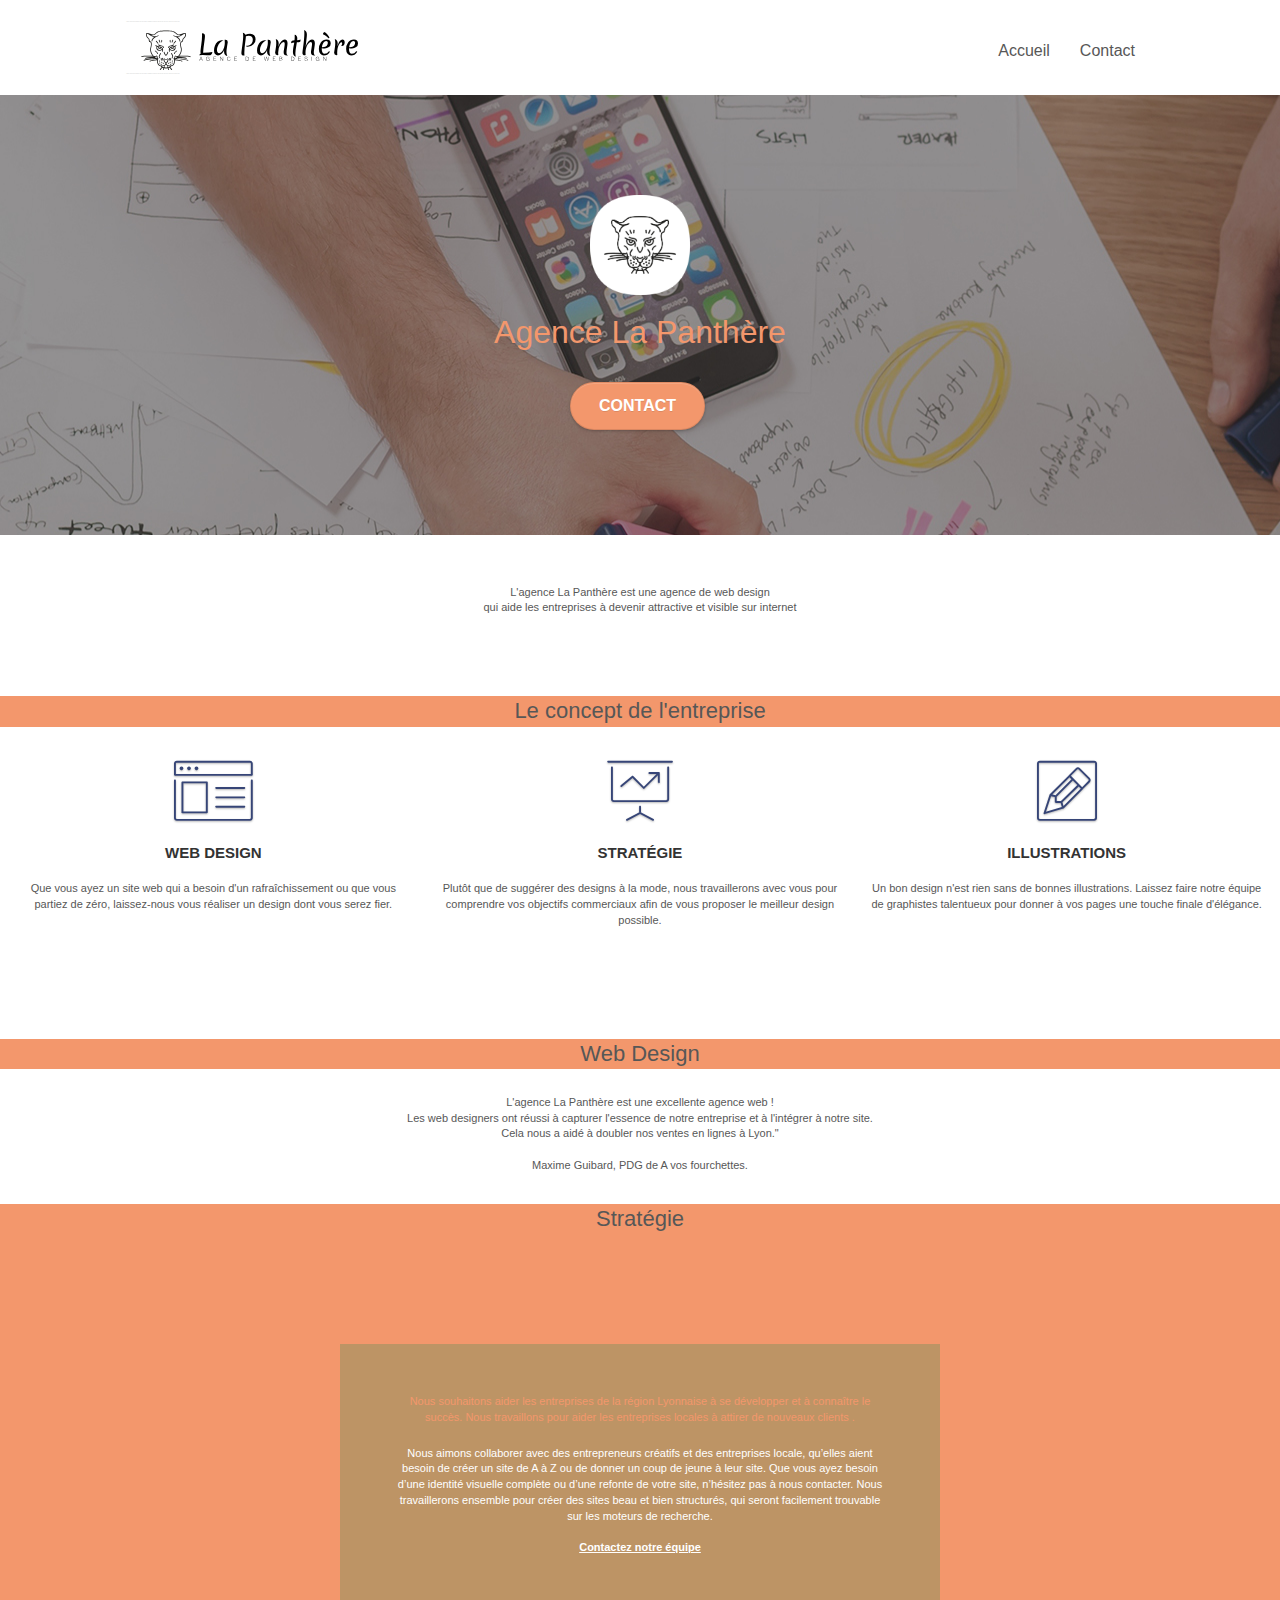
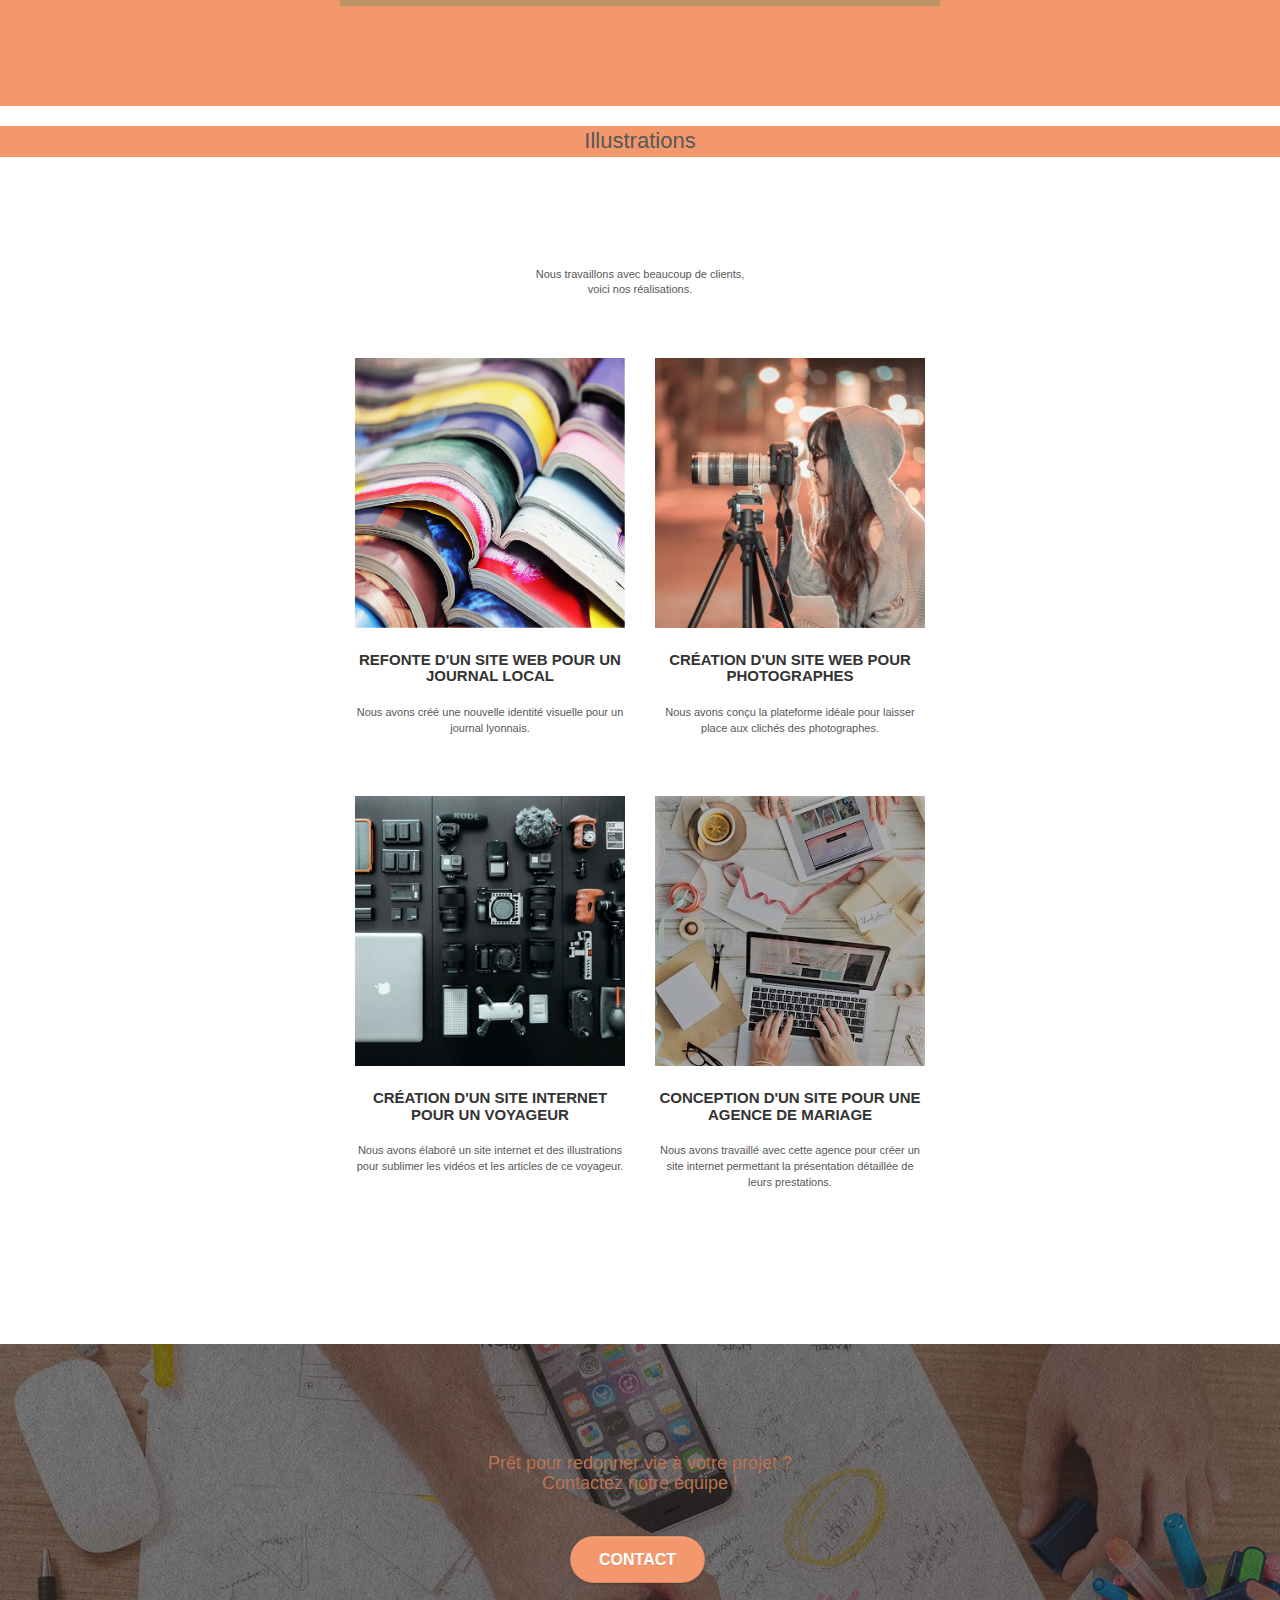
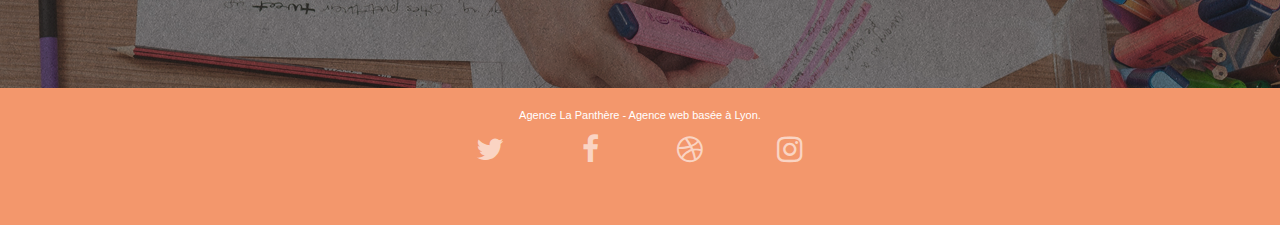
==== commit d081c6c1: "first commit" ====
--- a/index.html
+++ b/index.html
@@ -64,7 +64,7 @@
 <!-- bloc-1-presentation -->
 <main>
 	<article>
-		<div class="bloc bgc-dark-slate-blue bg-banniere d-bloc bg-t-edge bloc-bg-texture texture-paper b-parallax" id="bloc-1-hero">
+		<div class="bloc bgc-dark-slate-blue bg-banniere d-bloc bg-t-edge bloc-bg-texture b-parallax" id="bloc-1-hero">
 			<div class="container bloc-lg">
 				<div class="row tight-width-whitespace">
 					<div class="col-sm-12">
@@ -144,7 +144,7 @@
 	<!-- bloc-2-services END -->
 
 	<!-- bloc-3-what-i-do -->
-	<section class="bloc tc-white bgc-atomic-tangerine bg-presentation d-bloc bloc-bg-texture texture-paper b-parallax" id="bloc-3-what-i-do">
+	<section class="bloc tc-white bgc-atomic-tangerine bg-presentation d-bloc bloc-bg-texture b-parallax" id="bloc-3-what-i-do">
 		<h2>Stratégie</h2>
 		<div class="container bloc-lg">
 			<div class="row tight-width-whitespace black-background">
@@ -162,7 +162,7 @@
 	<!-- bloc-3-what-i-do END -->
 
 	<!-- bloc-4-portfolio -->
-	<section class="bloc bgc-white bg-lines-h2-bg bg-repeat l-bloc" id="bloc-4-portfolio">
+	<section class="bloc bgc-white bg-repeat l-bloc" id="bloc-4-portfolio">
 		<h2>Illustrations</h2>
 		<div class="container bloc-lg">
 			<div class="row">
--- a/style.css
+++ b/style.css
@@ -6,9 +6,7 @@
     -webkit-font-smoothing: antialiased;
     -moz-osx-font-smoothing: grayscale;
 }
-h2{
-
-}
+
 a,
 button {
     transition: all .3s ease-in-out;
@@ -33,7 +31,7 @@
     width: 100%;
     clear: both;
     background: 50% 50% no-repeat;
-    padding: 0 50px;
+    padding: 0px;
     -webkit-background-size: cover;
     -moz-background-size: cover;
     -o-background-size: cover;
@@ -829,8 +827,8 @@
 
 @media (max-width: 1024px) {
     .bloc {
-        padding-left: 20px;
-        padding-right: 20px;
+        padding-left: 0px;
+        padding-right: 0px;
     }
     .bloc.full-width-bloc,
     .bloc-tile-2.full-width-bloc .container,
